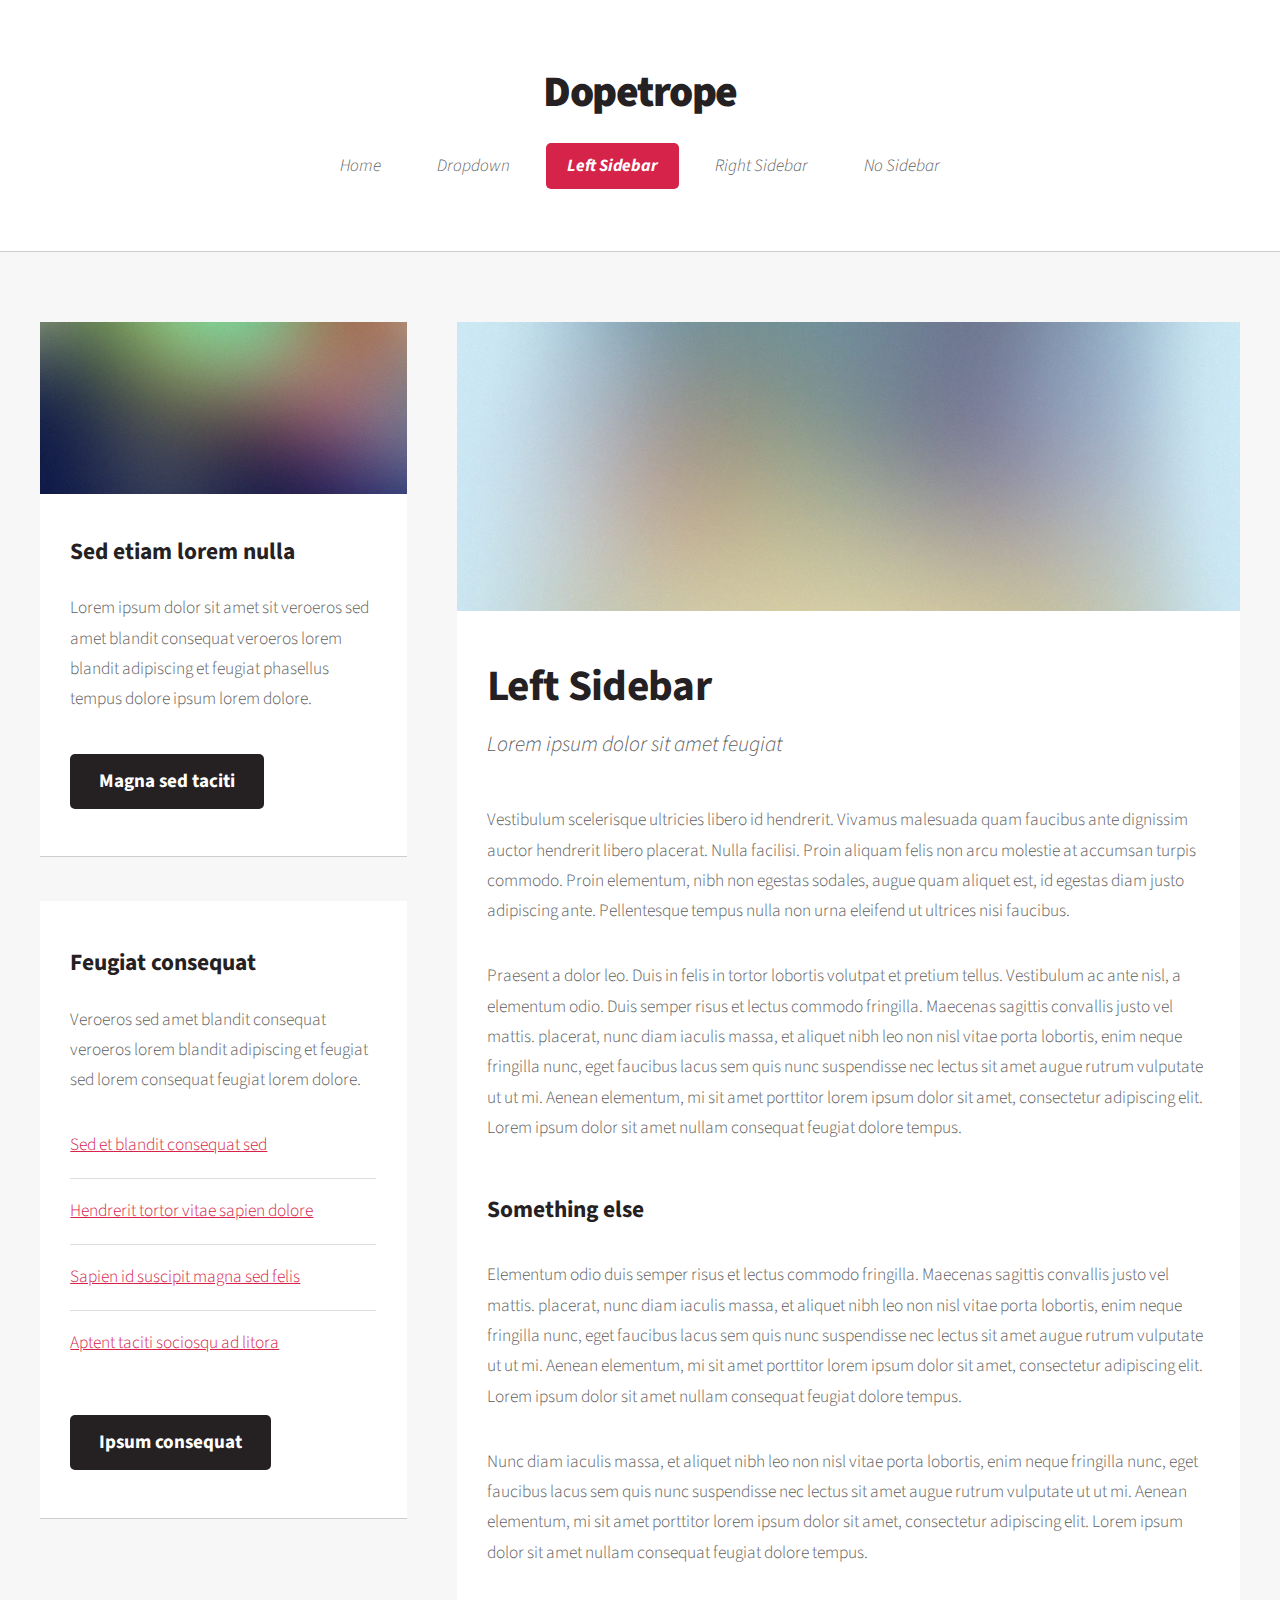
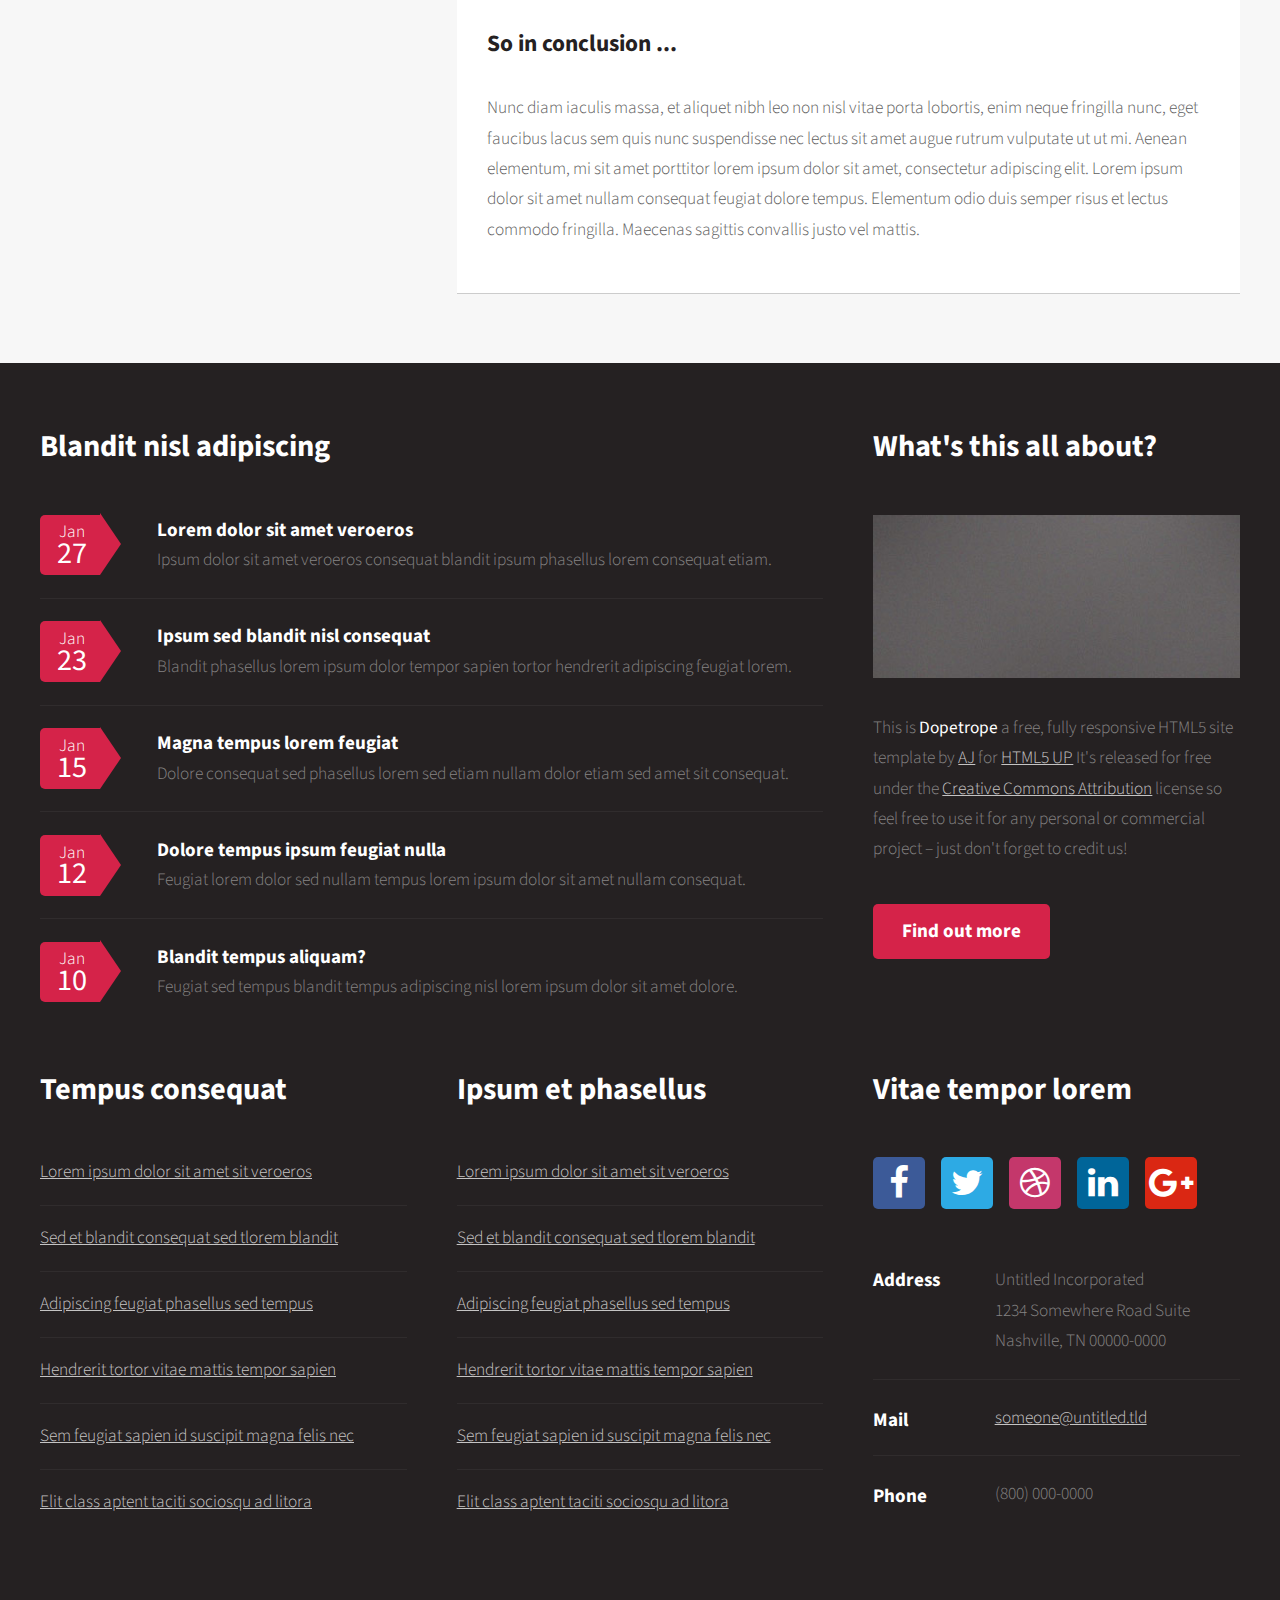
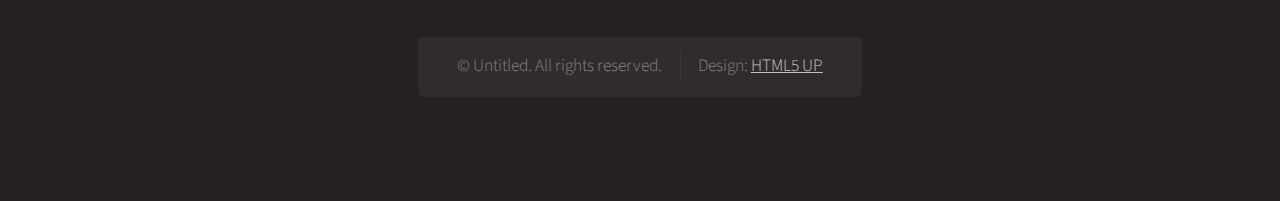
==== left-sidebar.html @ 91746265 "Template" ====
<!DOCTYPE HTML>
<!--
	Dopetrope by HTML5 UP
	html5up.net | @ajlkn
	Free for personal and commercial use under the CCA 3.0 license (html5up.net/license)
-->
<html>
	<head>
		<title>Dopetrope by HTML5 UP</title>
		<meta charset="utf-8" />
		<meta name="viewport" content="width=device-width, initial-scale=1" />
		<!--[if lte IE 8]><script src="assets/js/ie/html5shiv.js"></script><![endif]-->
		<link rel="stylesheet" href="assets/css/main.css" />
		<!--[if lte IE 8]><link rel="stylesheet" href="assets/css/ie8.css" /><![endif]-->
	</head>
	<body class="left-sidebar">
		<div id="page-wrapper">

			<!-- Header -->
				<div id="header-wrapper">
					<div id="header">

						<!-- Logo -->
							<h1><a href="index.html">Dopetrope</a></h1>

						<!-- Nav -->
							<nav id="nav">
								<ul>
									<li><a href="index.html">Home</a></li>
									<li>
										<a href="#">Dropdown</a>
										<ul>
											<li><a href="#">Lorem ipsum dolor</a></li>
											<li><a href="#">Magna phasellus</a></li>
											<li><a href="#">Etiam dolore nisl</a></li>
											<li>
												<a href="#">Phasellus consequat</a>
												<ul>
													<li><a href="#">Magna phasellus</a></li>
													<li><a href="#">Etiam dolore nisl</a></li>
													<li><a href="#">Veroeros feugiat</a></li>
													<li><a href="#">Nisl sed aliquam</a></li>
													<li><a href="#">Dolore adipiscing</a></li>
												</ul>
											</li>
											<li><a href="#">Veroeros feugiat</a></li>
										</ul>
									</li>
									<li class="current"><a href="left-sidebar.html">Left Sidebar</a></li>
									<li><a href="right-sidebar.html">Right Sidebar</a></li>
									<li><a href="no-sidebar.html">No Sidebar</a></li>
								</ul>
							</nav>

					</div>
				</div>

			<!-- Main -->
				<div id="main-wrapper">
					<div class="container">
						<div class="row">
							<div class="4u 12u(mobile)">

								<!-- Sidebar -->
									<section class="box">
										<a href="#" class="image featured"><img src="images/pic09.jpg" alt="" /></a>
										<header>
											<h3>Sed etiam lorem nulla</h3>
										</header>
										<p>Lorem ipsum dolor sit amet sit veroeros sed amet blandit consequat veroeros lorem blandit  adipiscing et feugiat phasellus tempus dolore ipsum lorem dolore.</p>
										<footer>
											<a href="#" class="button alt">Magna sed taciti</a>
										</footer>
									</section>
									<section class="box">
										<header>
											<h3>Feugiat consequat</h3>
										</header>
										<p>Veroeros sed amet blandit consequat veroeros lorem blandit adipiscing et feugiat sed lorem consequat feugiat lorem dolore.</p>
										<ul class="divided">
											<li><a href="#">Sed et blandit consequat sed</a></li>
											<li><a href="#">Hendrerit tortor vitae sapien dolore</a></li>
											<li><a href="#">Sapien id suscipit magna sed felis</a></li>
											<li><a href="#">Aptent taciti sociosqu ad litora</a></li>
										</ul>
										<footer>
											<a href="#" class="button alt">Ipsum consequat</a>
										</footer>
									</section>

							</div>
							<div class="8u 12u(mobile) important(mobile)">

								<!-- Content -->
									<article class="box post">
										<a href="#" class="image featured"><img src="images/pic01.jpg" alt="" /></a>
										<header>
											<h2>Left Sidebar</h2>
											<p>Lorem ipsum dolor sit amet feugiat</p>
										</header>
										<p>
											Vestibulum scelerisque ultricies libero id hendrerit. Vivamus malesuada quam faucibus ante dignissim auctor
											hendrerit libero placerat. Nulla facilisi. Proin aliquam felis non arcu molestie at accumsan turpis commodo.
											Proin elementum, nibh non egestas sodales, augue quam aliquet est, id egestas diam justo adipiscing ante.
											Pellentesque tempus nulla non urna eleifend ut ultrices nisi faucibus.
										</p>
										<p>
											Praesent a dolor leo. Duis in felis in tortor lobortis volutpat et pretium tellus. Vestibulum ac ante nisl,
											a elementum odio. Duis semper risus et lectus commodo fringilla. Maecenas sagittis convallis justo vel mattis.
											placerat, nunc diam iaculis massa, et aliquet nibh leo non nisl vitae porta lobortis, enim neque fringilla nunc,
											eget faucibus lacus sem quis nunc suspendisse nec lectus sit amet augue rutrum vulputate ut ut mi. Aenean
											elementum, mi sit amet porttitor lorem ipsum dolor sit amet, consectetur adipiscing elit. Lorem ipsum dolor
											sit amet nullam consequat feugiat dolore tempus.
										</p>
										<section>
											<header>
												<h3>Something else</h3>
											</header>
											<p>
												Elementum odio duis semper risus et lectus commodo fringilla. Maecenas sagittis convallis justo vel mattis.
												placerat, nunc diam iaculis massa, et aliquet nibh leo non nisl vitae porta lobortis, enim neque fringilla nunc,
												eget faucibus lacus sem quis nunc suspendisse nec lectus sit amet augue rutrum vulputate ut ut mi. Aenean
												elementum, mi sit amet porttitor lorem ipsum dolor sit amet, consectetur adipiscing elit. Lorem ipsum dolor
												sit amet nullam consequat feugiat dolore tempus.
											</p>
											<p>
												Nunc diam iaculis massa, et aliquet nibh leo non nisl vitae porta lobortis, enim neque fringilla nunc,
												eget faucibus lacus sem quis nunc suspendisse nec lectus sit amet augue rutrum vulputate ut ut mi. Aenean
												elementum, mi sit amet porttitor lorem ipsum dolor sit amet, consectetur adipiscing elit. Lorem ipsum dolor
												sit amet nullam consequat feugiat dolore tempus.
											</p>
										</section>
										<section>
											<header>
												<h3>So in conclusion ...</h3>
											</header>
											<p>
												Nunc diam iaculis massa, et aliquet nibh leo non nisl vitae porta lobortis, enim neque fringilla nunc,
												eget faucibus lacus sem quis nunc suspendisse nec lectus sit amet augue rutrum vulputate ut ut mi. Aenean
												elementum, mi sit amet porttitor lorem ipsum dolor sit amet, consectetur adipiscing elit. Lorem ipsum dolor
												sit amet nullam consequat feugiat dolore tempus. Elementum odio duis semper risus et lectus commodo fringilla.
												Maecenas sagittis convallis justo vel mattis.
											</p>
										</section>
									</article>

							</div>
						</div>
					</div>
				</div>

			<!-- Footer -->
				<div id="footer-wrapper">
					<section id="footer" class="container">
						<div class="row">
							<div class="8u 12u(mobile)">
								<section>
									<header>
										<h2>Blandit nisl adipiscing</h2>
									</header>
									<ul class="dates">
										<li>
											<span class="date">Jan <strong>27</strong></span>
											<h3><a href="#">Lorem dolor sit amet veroeros</a></h3>
											<p>Ipsum dolor sit amet veroeros consequat blandit ipsum phasellus lorem consequat etiam.</p>
										</li>
										<li>
											<span class="date">Jan <strong>23</strong></span>
											<h3><a href="#">Ipsum sed blandit nisl consequat</a></h3>
											<p>Blandit phasellus lorem ipsum dolor tempor sapien tortor hendrerit adipiscing feugiat lorem.</p>
										</li>
										<li>
											<span class="date">Jan <strong>15</strong></span>
											<h3><a href="#">Magna tempus lorem feugiat</a></h3>
											<p>Dolore consequat sed phasellus lorem sed etiam nullam dolor etiam sed amet sit consequat.</p>
										</li>
										<li>
											<span class="date">Jan <strong>12</strong></span>
											<h3><a href="#">Dolore tempus ipsum feugiat nulla</a></h3>
											<p>Feugiat lorem dolor sed nullam tempus lorem ipsum dolor sit amet nullam consequat.</p>
										</li>
										<li>
											<span class="date">Jan <strong>10</strong></span>
											<h3><a href="#">Blandit tempus aliquam?</a></h3>
											<p>Feugiat sed tempus blandit tempus adipiscing nisl lorem ipsum dolor sit amet dolore.</p>
										</li>
									</ul>
								</section>
							</div>
							<div class="4u 12u(mobile)">
								<section>
									<header>
										<h2>What's this all about?</h2>
									</header>
									<a href="#" class="image featured"><img src="images/pic10.jpg" alt="" /></a>
									<p>
										This is <strong>Dopetrope</strong> a free, fully responsive HTML5 site template by
										<a href="http://twitter.com/ajlkn">AJ</a> for <a href="http://html5up.net/">HTML5 UP</a> It's released for free under
										the <a href="http://html5up.net/license/">Creative Commons Attribution</a> license so feel free to use it for any personal or commercial project &ndash; just don't forget to credit us!
									</p>
									<footer>
										<a href="#" class="button">Find out more</a>
									</footer>
								</section>
							</div>
						</div>
						<div class="row">
							<div class="4u 12u(mobile)">
								<section>
									<header>
										<h2>Tempus consequat</h2>
									</header>
									<ul class="divided">
										<li><a href="#">Lorem ipsum dolor sit amet sit veroeros</a></li>
										<li><a href="#">Sed et blandit consequat sed tlorem blandit</a></li>
										<li><a href="#">Adipiscing feugiat phasellus sed tempus</a></li>
										<li><a href="#">Hendrerit tortor vitae mattis tempor sapien</a></li>
										<li><a href="#">Sem feugiat sapien id suscipit magna felis nec</a></li>
										<li><a href="#">Elit class aptent taciti sociosqu ad litora</a></li>
									</ul>
								</section>
							</div>
							<div class="4u 12u(mobile)">
								<section>
									<header>
										<h2>Ipsum et phasellus</h2>
									</header>
									<ul class="divided">
										<li><a href="#">Lorem ipsum dolor sit amet sit veroeros</a></li>
										<li><a href="#">Sed et blandit consequat sed tlorem blandit</a></li>
										<li><a href="#">Adipiscing feugiat phasellus sed tempus</a></li>
										<li><a href="#">Hendrerit tortor vitae mattis tempor sapien</a></li>
										<li><a href="#">Sem feugiat sapien id suscipit magna felis nec</a></li>
										<li><a href="#">Elit class aptent taciti sociosqu ad litora</a></li>
									</ul>
								</section>
							</div>
							<div class="4u 12u(mobile)">
								<section>
									<header>
										<h2>Vitae tempor lorem</h2>
									</header>
									<ul class="social">
										<li><a class="icon fa-facebook" href="#"><span class="label">Facebook</span></a></li>
										<li><a class="icon fa-twitter" href="#"><span class="label">Twitter</span></a></li>
										<li><a class="icon fa-dribbble" href="#"><span class="label">Dribbble</span></a></li>
										<li><a class="icon fa-linkedin" href="#"><span class="label">LinkedIn</span></a></li>
										<li><a class="icon fa-google-plus" href="#"><span class="label">Google+</span></a></li>
									</ul>
									<ul class="contact">
										<li>
											<h3>Address</h3>
											<p>
												Untitled Incorporated<br />
												1234 Somewhere Road Suite<br />
												Nashville, TN 00000-0000
											</p>
										</li>
										<li>
											<h3>Mail</h3>
											<p><a href="#">someone@untitled.tld</a></p>
										</li>
										<li>
											<h3>Phone</h3>
											<p>(800) 000-0000</p>
										</li>
									</ul>
								</section>
							</div>
						</div>
						<div class="row">
							<div class="12u">

								<!-- Copyright -->
									<div id="copyright">
										<ul class="links">
											<li>&copy; Untitled. All rights reserved.</li><li>Design: <a href="http://html5up.net">HTML5 UP</a></li>
										</ul>
									</div>

							</div>
						</div>
					</section>
				</div>

		</div>

		<!-- Scripts -->
			<script src="assets/js/jquery.min.js"></script>
			<script src="assets/js/jquery.dropotron.min.js"></script>
			<script src="assets/js/skel.min.js"></script>
			<script src="assets/js/skel-viewport.min.js"></script>
			<script src="assets/js/util.js"></script>
			<!--[if lte IE 8]><script src="assets/js/ie/respond.min.js"></script><![endif]-->
			<script src="assets/js/main.js"></script>

	</body>
</html>
---- assets/css/main.css ----
@import url("font-awesome.min.css");
@import url("https://fonts.googleapis.com/css?family=Source+Sans+Pro:300,400,700,900,300italic");

/*
	Dopetrope by HTML5 UP
	html5up.net | @ajlkn
	Free for personal and commercial use under the CCA 3.0 license (html5up.net/license)
*/

/* Reset */

	html, body, div, span, applet, object, iframe, h1, h2, h3, h4, h5, h6, p, blockquote, pre, a, abbr, acronym, address, big, cite, code, del, dfn, em, img, ins, kbd, q, s, samp, small, strike, strong, sub, sup, tt, var, b, u, i, center, dl, dt, dd, ol, ul, li, fieldset, form, label, legend, table, caption, tbody, tfoot, thead, tr, th, td, article, aside, canvas, details, embed, figure, figcaption, footer, header, hgroup, menu, nav, output, ruby, section, summary, time, mark, audio, video {
		margin: 0;
		padding: 0;
		border: 0;
		font-size: 100%;
		font: inherit;
		vertical-align: baseline;
	}

	article, aside, details, figcaption, figure, footer, header, hgroup, menu, nav, section {
		display: block;
	}

	body {
		line-height: 1;
	}

	ol, ul {
		list-style: none;
	}

	blockquote, q {
		quotes: none;
	}

	blockquote:before, blockquote:after, q:before, q:after {
		content: '';
		content: none;
	}

	table {
		border-collapse: collapse;
		border-spacing: 0;
	}

	body {
		-webkit-text-size-adjust: none;
	}

/* Box Model */

	*, *:before, *:after {
		-moz-box-sizing: border-box;
		-webkit-box-sizing: border-box;
		box-sizing: border-box;
	}

/* Containers */

	.container {
		margin-left: auto;
		margin-right: auto;
	}

	.container.\31 25\25 {
		width: 100%;
		max-width: 1200px;
		min-width: 960px;
	}

	.container.\37 5\25 {
		width: 720px;
	}

	.container.\35 0\25 {
		width: 480px;
	}

	.container.\32 5\25 {
		width: 240px;
	}

	.container {
		width: 960px;
	}

	@media screen and (min-width: 737px) {

		.container.\31 25\25 {
			width: 100%;
			max-width: 1500px;
			min-width: 1200px;
		}

		.container.\37 5\25 {
			width: 900px;
		}

		.container.\35 0\25 {
			width: 600px;
		}

		.container.\32 5\25 {
			width: 300px;
		}

		.container {
			width: 1200px;
		}

	}

	@media screen and (min-width: 737px) and (max-width: 1200px) {

		.container.\31 25\25 {
			width: 100%;
			max-width: 1200px;
			min-width: 960px;
		}

		.container.\37 5\25 {
			width: 720px;
		}

		.container.\35 0\25 {
			width: 480px;
		}

		.container.\32 5\25 {
			width: 240px;
		}

		.container {
			width: 960px;
		}

	}

	@media screen and (max-width: 736px) {

		.container.\31 25\25 {
			width: 100%;
			max-width: 125%;
			min-width: 100%;
		}

		.container.\37 5\25 {
			width: 75%;
		}

		.container.\35 0\25 {
			width: 50%;
		}

		.container.\32 5\25 {
			width: 25%;
		}

		.container {
			width: 100% !important;
		}

	}

/* Grid */

	.row {
		border-bottom: solid 1px transparent;
		-moz-box-sizing: border-box;
		-webkit-box-sizing: border-box;
		box-sizing: border-box;
	}

	.row > * {
		float: left;
		-moz-box-sizing: border-box;
		-webkit-box-sizing: border-box;
		box-sizing: border-box;
	}

	.row:after, .row:before {
		content: '';
		display: block;
		clear: both;
		height: 0;
	}

	.row.uniform > * > :first-child {
		margin-top: 0;
	}

	.row.uniform > * > :last-child {
		margin-bottom: 0;
	}

	.row.\30 \25 > * {
		padding: 0 0 0 0px;
	}

	.row.\30 \25 {
		margin: 0 0 -1px 0px;
	}

	.row.uniform.\30 \25 > * {
		padding: 0px 0 0 0px;
	}

	.row.uniform.\30 \25 {
		margin: 0px 0 -1px 0px;
	}

	.row > * {
		padding: 0 0 0 40px;
	}

	.row {
		margin: 0 0 -1px -40px;
	}

	.row.uniform > * {
		padding: 40px 0 0 40px;
	}

	.row.uniform {
		margin: -40px 0 -1px -40px;
	}

	.row.\32 00\25 > * {
		padding: 0 0 0 80px;
	}

	.row.\32 00\25 {
		margin: 0 0 -1px -80px;
	}

	.row.uniform.\32 00\25 > * {
		padding: 80px 0 0 80px;
	}

	.row.uniform.\32 00\25 {
		margin: -80px 0 -1px -80px;
	}

	.row.\31 50\25 > * {
		padding: 0 0 0 60px;
	}

	.row.\31 50\25 {
		margin: 0 0 -1px -60px;
	}

	.row.uniform.\31 50\25 > * {
		padding: 60px 0 0 60px;
	}

	.row.uniform.\31 50\25 {
		margin: -60px 0 -1px -60px;
	}

	.row.\35 0\25 > * {
		padding: 0 0 0 20px;
	}

	.row.\35 0\25 {
		margin: 0 0 -1px -20px;
	}

	.row.uniform.\35 0\25 > * {
		padding: 20px 0 0 20px;
	}

	.row.uniform.\35 0\25 {
		margin: -20px 0 -1px -20px;
	}

	.row.\32 5\25 > * {
		padding: 0 0 0 10px;
	}

	.row.\32 5\25 {
		margin: 0 0 -1px -10px;
	}

	.row.uniform.\32 5\25 > * {
		padding: 10px 0 0 10px;
	}

	.row.uniform.\32 5\25 {
		margin: -10px 0 -1px -10px;
	}

	.\31 2u, .\31 2u\24 {
		width: 100%;
		clear: none;
		margin-left: 0;
	}

	.\31 1u, .\31 1u\24 {
		width: 91.6666666667%;
		clear: none;
		margin-left: 0;
	}

	.\31 0u, .\31 0u\24 {
		width: 83.3333333333%;
		clear: none;
		margin-left: 0;
	}

	.\39 u, .\39 u\24 {
		width: 75%;
		clear: none;
		margin-left: 0;
	}

	.\38 u, .\38 u\24 {
		width: 66.6666666667%;
		clear: none;
		margin-left: 0;
	}

	.\37 u, .\37 u\24 {
		width: 58.3333333333%;
		clear: none;
		margin-left: 0;
	}

	.\36 u, .\36 u\24 {
		width: 50%;
		clear: none;
		margin-left: 0;
	}

	.\35 u, .\35 u\24 {
		width: 41.6666666667%;
		clear: none;
		margin-left: 0;
	}

	.\34 u, .\34 u\24 {
		width: 33.3333333333%;
		clear: none;
		margin-left: 0;
	}

	.\33 u, .\33 u\24 {
		width: 25%;
		clear: none;
		margin-left: 0;
	}

	.\32 u, .\32 u\24 {
		width: 16.6666666667%;
		clear: none;
		margin-left: 0;
	}

	.\31 u, .\31 u\24 {
		width: 8.3333333333%;
		clear: none;
		margin-left: 0;
	}

	.\31 2u\24 + *,
	.\31 1u\24 + *,
	.\31 0u\24 + *,
	.\39 u\24 + *,
	.\38 u\24 + *,
	.\37 u\24 + *,
	.\36 u\24 + *,
	.\35 u\24 + *,
	.\34 u\24 + *,
	.\33 u\24 + *,
	.\32 u\24 + *,
	.\31 u\24 + * {
		clear: left;
	}

	.\-11u {
		margin-left: 91.66667%;
	}

	.\-10u {
		margin-left: 83.33333%;
	}

	.\-9u {
		margin-left: 75%;
	}

	.\-8u {
		margin-left: 66.66667%;
	}

	.\-7u {
		margin-left: 58.33333%;
	}

	.\-6u {
		margin-left: 50%;
	}

	.\-5u {
		margin-left: 41.66667%;
	}

	.\-4u {
		margin-left: 33.33333%;
	}

	.\-3u {
		margin-left: 25%;
	}

	.\-2u {
		margin-left: 16.66667%;
	}

	.\-1u {
		margin-left: 8.33333%;
	}

	@media screen and (min-width: 737px) {

		.row > * {
			padding: 50px 0 0 50px;
		}

		.row {
			margin: -50px 0 -1px -50px;
		}

		.row.uniform > * {
			padding: 50px 0 0 50px;
		}

		.row.uniform {
			margin: -50px 0 -1px -50px;
		}

		.row.\32 00\25 > * {
			padding: 100px 0 0 100px;
		}

		.row.\32 00\25 {
			margin: -100px 0 -1px -100px;
		}

		.row.uniform.\32 00\25 > * {
			padding: 100px 0 0 100px;
		}

		.row.uniform.\32 00\25 {
			margin: -100px 0 -1px -100px;
		}

		.row.\31 50\25 > * {
			padding: 75px 0 0 75px;
		}

		.row.\31 50\25 {
			margin: -75px 0 -1px -75px;
		}

		.row.uniform.\31 50\25 > * {
			padding: 75px 0 0 75px;
		}

		.row.uniform.\31 50\25 {
			margin: -75px 0 -1px -75px;
		}

		.row.\35 0\25 > * {
			padding: 25px 0 0 25px;
		}

		.row.\35 0\25 {
			margin: -25px 0 -1px -25px;
		}

		.row.uniform.\35 0\25 > * {
			padding: 25px 0 0 25px;
		}

		.row.uniform.\35 0\25 {
			margin: -25px 0 -1px -25px;
		}

		.row.\32 5\25 > * {
			padding: 12.5px 0 0 12.5px;
		}

		.row.\32 5\25 {
			margin: -12.5px 0 -1px -12.5px;
		}

		.row.uniform.\32 5\25 > * {
			padding: 12.5px 0 0 12.5px;
		}

		.row.uniform.\32 5\25 {
			margin: -12.5px 0 -1px -12.5px;
		}

		.\31 2u\28desktop\29, .\31 2u\24\28desktop\29 {
			width: 100%;
			clear: none;
			margin-left: 0;
		}

		.\31 1u\28desktop\29, .\31 1u\24\28desktop\29 {
			width: 91.6666666667%;
			clear: none;
			margin-left: 0;
		}

		.\31 0u\28desktop\29, .\31 0u\24\28desktop\29 {
			width: 83.3333333333%;
			clear: none;
			margin-left: 0;
		}

		.\39 u\28desktop\29, .\39 u\24\28desktop\29 {
			width: 75%;
			clear: none;
			margin-left: 0;
		}

		.\38 u\28desktop\29, .\38 u\24\28desktop\29 {
			width: 66.6666666667%;
			clear: none;
			margin-left: 0;
		}

		.\37 u\28desktop\29, .\37 u\24\28desktop\29 {
			width: 58.3333333333%;
			clear: none;
			margin-left: 0;
		}

		.\36 u\28desktop\29, .\36 u\24\28desktop\29 {
			width: 50%;
			clear: none;
			margin-left: 0;
		}

		.\35 u\28desktop\29, .\35 u\24\28desktop\29 {
			width: 41.6666666667%;
			clear: none;
			margin-left: 0;
		}

		.\34 u\28desktop\29, .\34 u\24\28desktop\29 {
			width: 33.3333333333%;
			clear: none;
			margin-left: 0;
		}

		.\33 u\28desktop\29, .\33 u\24\28desktop\29 {
			width: 25%;
			clear: none;
			margin-left: 0;
		}

		.\32 u\28desktop\29, .\32 u\24\28desktop\29 {
			width: 16.6666666667%;
			clear: none;
			margin-left: 0;
		}

		.\31 u\28desktop\29, .\31 u\24\28desktop\29 {
			width: 8.3333333333%;
			clear: none;
			margin-left: 0;
		}

		.\31 2u\24\28desktop\29 + *,
		.\31 1u\24\28desktop\29 + *,
		.\31 0u\24\28desktop\29 + *,
		.\39 u\24\28desktop\29 + *,
		.\38 u\24\28desktop\29 + *,
		.\37 u\24\28desktop\29 + *,
		.\36 u\24\28desktop\29 + *,
		.\35 u\24\28desktop\29 + *,
		.\34 u\24\28desktop\29 + *,
		.\33 u\24\28desktop\29 + *,
		.\32 u\24\28desktop\29 + *,
		.\31 u\24\28desktop\29 + * {
			clear: left;
		}

		.\-11u\28desktop\29 {
			margin-left: 91.66667%;
		}

		.\-10u\28desktop\29 {
			margin-left: 83.33333%;
		}

		.\-9u\28desktop\29 {
			margin-left: 75%;
		}

		.\-8u\28desktop\29 {
			margin-left: 66.66667%;
		}

		.\-7u\28desktop\29 {
			margin-left: 58.33333%;
		}

		.\-6u\28desktop\29 {
			margin-left: 50%;
		}

		.\-5u\28desktop\29 {
			margin-left: 41.66667%;
		}

		.\-4u\28desktop\29 {
			margin-left: 33.33333%;
		}

		.\-3u\28desktop\29 {
			margin-left: 25%;
		}

		.\-2u\28desktop\29 {
			margin-left: 16.66667%;
		}

		.\-1u\28desktop\29 {
			margin-left: 8.33333%;
		}

	}

	@media screen and (min-width: 737px) and (max-width: 1200px) {

		.row > * {
			padding: 25px 0 0 25px;
		}

		.row {
			margin: -25px 0 -1px -25px;
		}

		.row.uniform > * {
			padding: 25px 0 0 25px;
		}

		.row.uniform {
			margin: -25px 0 -1px -25px;
		}

		.row.\32 00\25 > * {
			padding: 50px 0 0 50px;
		}

		.row.\32 00\25 {
			margin: -50px 0 -1px -50px;
		}

		.row.uniform.\32 00\25 > * {
			padding: 50px 0 0 50px;
		}

		.row.uniform.\32 00\25 {
			margin: -50px 0 -1px -50px;
		}

		.row.\31 50\25 > * {
			padding: 37.5px 0 0 37.5px;
		}

		.row.\31 50\25 {
			margin: -37.5px 0 -1px -37.5px;
		}

		.row.uniform.\31 50\25 > * {
			padding: 37.5px 0 0 37.5px;
		}

		.row.uniform.\31 50\25 {
			margin: -37.5px 0 -1px -37.5px;
		}

		.row.\35 0\25 > * {
			padding: 12.5px 0 0 12.5px;
		}

		.row.\35 0\25 {
			margin: -12.5px 0 -1px -12.5px;
		}

		.row.uniform.\35 0\25 > * {
			padding: 12.5px 0 0 12.5px;
		}

		.row.uniform.\35 0\25 {
			margin: -12.5px 0 -1px -12.5px;
		}

		.row.\32 5\25 > * {
			padding: 6.25px 0 0 6.25px;
		}

		.row.\32 5\25 {
			margin: -6.25px 0 -1px -6.25px;
		}

		.row.uniform.\32 5\25 > * {
			padding: 6.25px 0 0 6.25px;
		}

		.row.uniform.\32 5\25 {
			margin: -6.25px 0 -1px -6.25px;
		}

		.\31 2u\28tablet\29, .\31 2u\24\28tablet\29 {
			width: 100%;
			clear: none;
			margin-left: 0;
		}

		.\31 1u\28tablet\29, .\31 1u\24\28tablet\29 {
			width: 91.6666666667%;
			clear: none;
			margin-left: 0;
		}

		.\31 0u\28tablet\29, .\31 0u\24\28tablet\29 {
			width: 83.3333333333%;
			clear: none;
			margin-left: 0;
		}

		.\39 u\28tablet\29, .\39 u\24\28tablet\29 {
			width: 75%;
			clear: none;
			margin-left: 0;
		}

		.\38 u\28tablet\29, .\38 u\24\28tablet\29 {
			width: 66.6666666667%;
			clear: none;
			margin-left: 0;
		}

		.\37 u\28tablet\29, .\37 u\24\28tablet\29 {
			width: 58.3333333333%;
			clear: none;
			margin-left: 0;
		}

		.\36 u\28tablet\29, .\36 u\24\28tablet\29 {
			width: 50%;
			clear: none;
			margin-left: 0;
		}

		.\35 u\28tablet\29, .\35 u\24\28tablet\29 {
			width: 41.6666666667%;
			clear: none;
			margin-left: 0;
		}

		.\34 u\28tablet\29, .\34 u\24\28tablet\29 {
			width: 33.3333333333%;
			clear: none;
			margin-left: 0;
		}

		.\33 u\28tablet\29, .\33 u\24\28tablet\29 {
			width: 25%;
			clear: none;
			margin-left: 0;
		}

		.\32 u\28tablet\29, .\32 u\24\28tablet\29 {
			width: 16.6666666667%;
			clear: none;
			margin-left: 0;
		}

		.\31 u\28tablet\29, .\31 u\24\28tablet\29 {
			width: 8.3333333333%;
			clear: none;
			margin-left: 0;
		}

		.\31 2u\24\28tablet\29 + *,
		.\31 1u\24\28tablet\29 + *,
		.\31 0u\24\28tablet\29 + *,
		.\39 u\24\28tablet\29 + *,
		.\38 u\24\28tablet\29 + *,
		.\37 u\24\28tablet\29 + *,
		.\36 u\24\28tablet\29 + *,
		.\35 u\24\28tablet\29 + *,
		.\34 u\24\28tablet\29 + *,
		.\33 u\24\28tablet\29 + *,
		.\32 u\24\28tablet\29 + *,
		.\31 u\24\28tablet\29 + * {
			clear: left;
		}

		.\-11u\28tablet\29 {
			margin-left: 91.66667%;
		}

		.\-10u\28tablet\29 {
			margin-left: 83.33333%;
		}

		.\-9u\28tablet\29 {
			margin-left: 75%;
		}

		.\-8u\28tablet\29 {
			margin-left: 66.66667%;
		}

		.\-7u\28tablet\29 {
			margin-left: 58.33333%;
		}

		.\-6u\28tablet\29 {
			margin-left: 50%;
		}

		.\-5u\28tablet\29 {
			margin-left: 41.66667%;
		}

		.\-4u\28tablet\29 {
			margin-left: 33.33333%;
		}

		.\-3u\28tablet\29 {
			margin-left: 25%;
		}

		.\-2u\28tablet\29 {
			margin-left: 16.66667%;
		}

		.\-1u\28tablet\29 {
			margin-left: 8.33333%;
		}

	}

	@media screen and (max-width: 736px) {

		.row > * {
			padding: 20px 0 0 20px;
		}

		.row {
			margin: -20px 0 -1px -20px;
		}

		.row.uniform > * {
			padding: 20px 0 0 20px;
		}

		.row.uniform {
			margin: -20px 0 -1px -20px;
		}

		.row.\32 00\25 > * {
			padding: 40px 0 0 40px;
		}

		.row.\32 00\25 {
			margin: -40px 0 -1px -40px;
		}

		.row.uniform.\32 00\25 > * {
			padding: 40px 0 0 40px;
		}

		.row.uniform.\32 00\25 {
			margin: -40px 0 -1px -40px;
		}

		.row.\31 50\25 > * {
			padding: 30px 0 0 30px;
		}

		.row.\31 50\25 {
			margin: -30px 0 -1px -30px;
		}

		.row.uniform.\31 50\25 > * {
			padding: 30px 0 0 30px;
		}

		.row.uniform.\31 50\25 {
			margin: -30px 0 -1px -30px;
		}

		.row.\35 0\25 > * {
			padding: 10px 0 0 10px;
		}

		.row.\35 0\25 {
			margin: -10px 0 -1px -10px;
		}

		.row.uniform.\35 0\25 > * {
			padding: 10px 0 0 10px;
		}

		.row.uniform.\35 0\25 {
			margin: -10px 0 -1px -10px;
		}

		.row.\32 5\25 > * {
			padding: 5px 0 0 5px;
		}

		.row.\32 5\25 {
			margin: -5px 0 -1px -5px;
		}

		.row.uniform.\32 5\25 > * {
			padding: 5px 0 0 5px;
		}

		.row.uniform.\32 5\25 {
			margin: -5px 0 -1px -5px;
		}

		.\31 2u\28mobile\29, .\31 2u\24\28mobile\29 {
			width: 100%;
			clear: none;
			margin-left: 0;
		}

		.\31 1u\28mobile\29, .\31 1u\24\28mobile\29 {
			width: 91.6666666667%;
			clear: none;
			margin-left: 0;
		}

		.\31 0u\28mobile\29, .\31 0u\24\28mobile\29 {
			width: 83.3333333333%;
			clear: none;
			margin-left: 0;
		}

		.\39 u\28mobile\29, .\39 u\24\28mobile\29 {
			width: 75%;
			clear: none;
			margin-left: 0;
		}

		.\38 u\28mobile\29, .\38 u\24\28mobile\29 {
			width: 66.6666666667%;
			clear: none;
			margin-left: 0;
		}

		.\37 u\28mobile\29, .\37 u\24\28mobile\29 {
			width: 58.3333333333%;
			clear: none;
			margin-left: 0;
		}

		.\36 u\28mobile\29, .\36 u\24\28mobile\29 {
			width: 50%;
			clear: none;
			margin-left: 0;
		}

		.\35 u\28mobile\29, .\35 u\24\28mobile\29 {
			width: 41.6666666667%;
			clear: none;
			margin-left: 0;
		}

		.\34 u\28mobile\29, .\34 u\24\28mobile\29 {
			width: 33.3333333333%;
			clear: none;
			margin-left: 0;
		}

		.\33 u\28mobile\29, .\33 u\24\28mobile\29 {
			width: 25%;
			clear: none;
			margin-left: 0;
		}

		.\32 u\28mobile\29, .\32 u\24\28mobile\29 {
			width: 16.6666666667%;
			clear: none;
			margin-left: 0;
		}

		.\31 u\28mobile\29, .\31 u\24\28mobile\29 {
			width: 8.3333333333%;
			clear: none;
			margin-left: 0;
		}

		.\31 2u\24\28mobile\29 + *,
		.\31 1u\24\28mobile\29 + *,
		.\31 0u\24\28mobile\29 + *,
		.\39 u\24\28mobile\29 + *,
		.\38 u\24\28mobile\29 + *,
		.\37 u\24\28mobile\29 + *,
		.\36 u\24\28mobile\29 + *,
		.\35 u\24\28mobile\29 + *,
		.\34 u\24\28mobile\29 + *,
		.\33 u\24\28mobile\29 + *,
		.\32 u\24\28mobile\29 + *,
		.\31 u\24\28mobile\29 + * {
			clear: left;
		}

		.\-11u\28mobile\29 {
			margin-left: 91.66667%;
		}

		.\-10u\28mobile\29 {
			margin-left: 83.33333%;
		}

		.\-9u\28mobile\29 {
			margin-left: 75%;
		}

		.\-8u\28mobile\29 {
			margin-left: 66.66667%;
		}

		.\-7u\28mobile\29 {
			margin-left: 58.33333%;
		}

		.\-6u\28mobile\29 {
			margin-left: 50%;
		}

		.\-5u\28mobile\29 {
			margin-left: 41.66667%;
		}

		.\-4u\28mobile\29 {
			margin-left: 33.33333%;
		}

		.\-3u\28mobile\29 {
			margin-left: 25%;
		}

		.\-2u\28mobile\29 {
			margin-left: 16.66667%;
		}

		.\-1u\28mobile\29 {
			margin-left: 8.33333%;
		}

	}

/* Basic */

	body {
		background: #252122;
		background-image: url("images/bg02.png");
		font-family: 'Source Sans Pro';
		font-weight: 300;
		color: #5d5d5d;
	}

		body.is-loading * {
			-moz-transition: none !important;
			-webkit-transition: none !important;
			-ms-transition: none !important;
			transition: none !important;
			-moz-animation: none !important;
			-webkit-animation: none !important;
			-ms-animation: none !important;
			animation: none !important;
		}

	input, textarea, select {
		font-family: 'Source Sans Pro';
		font-weight: 300;
		color: #5d5d5d;
	}

	strong, b {
		color: #252122;
		font-weight: 400;
	}

	i, em {
		font-style: italic;
	}

	sub {
		position: relative;
		top: 0.5em;
		font-size: 0.8em;
	}

	sup {
		position: relative;
		top: -0.5em;
		font-size: 0.8em;
	}

	blockquote {
		border-left: solid 0.75em #dddddd;
		padding: 1em 0 1em 1.5em;
		font-style: italic;
	}

	h1, h2, h3, h4, h5, h6 {
		color: #252122;
		font-weight: 700;
	}

	h1 a, h2 a, h3 a, h4 a, h5 a, h6 a {
		color: inherit;
		text-decoration: none;
	}

	a {
		color: #d52349;
		text-decoration: underline;
	}

		a:hover {
			text-decoration: none;
		}

	br.clear {
		clear: both;
	}

	hr {
		border: 0;
		border-top: solid 1px #dddddd;
		height: 1px;
		margin: 2em 0 2em 0;
	}

	p, ul, ol, dl, table {
		margin-bottom: 2em;
	}

/* Form */

	form label {
		display: block;
		color: #252122;
		font-weight: 400;
		margin: 0 0 0.5em 0;
	}

	form input[type=text],
	form input[type=email],
	form input[type=password],
	form select,
	form textarea {
		-webkit-appearance: none;
		display: block;
		border: 0;
		padding: 0.75em 1em;
		font-size: 1em;
		border-radius: 5px;
		border: solid 1px #dddddd;
		background: #fff;
		width: 100%;
	}

		form input[type=text]:focus,
		form input[type=email]:focus,
		form input[type=password]:focus,
		form select:focus,
		form textarea:focus {
			box-shadow: inset 0px 0px 1px 1px #43bff0;
		}

	form textarea {
		height: 15em;
	}

	form .formerize-placeholder {
		color: #555 !important;
	}

	form ::-webkit-input-placeholder {
		color: #555 !important;
	}

	form :-moz-placeholder {
		color: #555 !important;
	}

	form ::-moz-placeholder {
		color: #555 !important;
	}

	form :-ms-input-placeholder {
		color: #555 !important;
	}

	form ::-moz-focus-inner {
		border: 0;
	}

/* Tables */

	table {
		width: 100%;
	}

		table.default {
			width: 100%;
		}

			table.default tr {
				border-top: solid 1px #dddddd;
			}

				table.default tr:first-child {
					border-top: 0;
				}

			table.default td {
				padding: 0.5em 1em 0.5em 1em;
			}

			table.default th {
				text-align: left;
				padding: 0.5em 1em 0.5em 1em;
				font-weight: 700;
				margin: 0 0 1em 0;
			}

			table.default thead {
				border-bottom: solid 2px #dddddd;
			}

/* Section/Article */

	section, article {
		margin-bottom: 2.5em;
	}

		section > :last-child, section:last-child, article > :last-child, article:last-child {
			margin-bottom: 0;
		}

	header > p {
		display: block;
		font-style: italic;
	}

	header.major {
		position: relative;
		text-align: center;
		border-top: solid 1px #ccc;
		top: 1em;
	}

		header.major h2 {
			background: #fff;
			position: relative;
			top: -0.65em;
			display: inline;
			margin: 0;
			padding: 0 1em 0 1em;
		}

/* Box */

	.box {
		background: #ffffff;
		border-bottom: solid 1px #ccc;
	}

		.box .image.featured {
			position: relative;
			width: auto;
		}

/* Button */

	input[type="button"],
	input[type="submit"],
	input[type="reset"],
	button,
	.button {
		-webkit-appearance: none;
		display: inline-block;
		text-decoration: none;
		cursor: pointer;
		border: 0;
		border-radius: 5px;
		background: #d52349;
		color: #fff !important;
		font-weight: 700;
		outline: 0;
		-moz-transition: background-color .25s ease-in-out;
		-webkit-transition: background-color .25s ease-in-out;
		-ms-transition: background-color .25s ease-in-out;
		transition: background-color .25s ease-in-out;
	}

		input[type="button"]:hover,
		input[type="submit"]:hover,
		input[type="reset"]:hover,
		button:hover,
		.button:hover {
			background: #e53359;
		}

		input[type="button"]:active,
		input[type="submit"]:active,
		input[type="reset"]:active,
		button:active,
		.button:active {
			background: #c51349;
		}

		input[type="button"].alt,
		input[type="submit"].alt,
		input[type="reset"].alt,
		button.alt,
		.button.alt {
			background: #252122;
		}

			input[type="button"].alt:hover,
			input[type="submit"].alt:hover,
			input[type="reset"].alt:hover,
			button.alt:hover,
			.button.alt:hover {
				background: #353132;
			}

			input[type="button"].alt:active,
			input[type="submit"].alt:active,
			input[type="reset"].alt:active,
			button.alt:active,
			.button.alt:active {
				background: #151112;
			}

		input[type="button"].icon:before,
		input[type="submit"].icon:before,
		input[type="reset"].icon:before,
		button.icon:before,
		.button.icon:before {
			opacity: 0.35;
			position: relative;
			top: 0.05em;
			margin-right: 0.75em;
		}

/* Image */

	.image {
		display: inline-block;
		outline: 0;
	}

		.image img {
			display: block;
			width: 100%;
		}

		.image.centered {
			display: block;
			margin: 0 0 2em 0;
		}

			.image.centered img {
				margin: 0 auto;
				width: auto;
			}

		.image.featured {
			display: block;
			width: 100%;
			margin: 0 0 2em 0;
		}

		.image.left {
			float: left;
			margin: 0 2em 2em 0;
		}

/* List */

	ul.default {
		list-style: disc;
		padding-left: 1em;
	}

		ul.default li {
			padding-left: 0.5em;
		}

	ul.contact li {
		position: relative;
		border-top: solid 1px #ddd;
		padding: 1.3em 0 1.3em 7em;
	}

		ul.contact li h3 {
			position: absolute;
			left: 0;
			top: 1.3em;
			font-size: 1.1em;
		}

		ul.contact li p {
			margin: 0;
		}

		ul.contact li:first-child {
			padding-top: 0;
			border-top: 0;
		}

			ul.contact li:first-child h3 {
				top: 0;
			}

	ul.dates li {
		position: relative;
		border-top: solid 1px #ddd;
		padding: 1.3em 0 1.3em 6.75em;
	}

	ul.dates .date {
		display: block;
		position: absolute;
		left: 0;
		top: 1.3em;
		background-color: #d52349;
		height: 3.5em;
		text-align: center;
		color: #fff;
		line-height: 1em;
		border-top-left-radius: 5px;
		border-bottom-left-radius: 5px;
		padding: 0.5em 0.75em 0 1em;
	}

		ul.dates .date:after {
			content: '';
			position: absolute;
			bottom: 0;
			right: -1.2em;
			border-left: solid 1.25em #d52349;
			border-top: solid 1.8em transparent;
			border-bottom: solid 1.8em transparent;
		}

		ul.dates .date strong {
			display: block;
			font-size: 1.75em;
			padding-top: 0.15em;
		}

	ul.dates h3 {
		font-size: 1.1em;
	}

	ul.dates p {
		margin: 0;
	}

	ul.dates li:first-child {
		border-top: 0;
		padding-top: 0;
	}

		ul.dates li:first-child .date {
			top: 0;
		}

	ul.divided li {
		border-top: solid 1px #ddd;
		padding: 1em 0 1em 0;
	}

		ul.divided li:first-child {
			border-top: 0;
			padding-top: 0;
		}

	ul.social {
		overflow: hidden;
		cursor: default;
	}

		ul.social li {
			display: inline-block;
		}

			ul.social li:first-child {
				margin-left: 0;
			}

			ul.social li a {
				display: inline-block;
				width: 3em;
				height: 3em;
				text-align: center;
				border-radius: 5px;
				background: #888;
				-moz-transition: background-color .25s ease-in-out;
				-webkit-transition: background-color .25s ease-in-out;
				-ms-transition: background-color .25s ease-in-out;
				transition: background-color .25s ease-in-out;
			}

				ul.social li a:before {
					color: #fff;
					font-size: 2em;
					line-height: 1.5em;
				}

				ul.social li a.fa-facebook {
					background: #3c5a98;
				}

					ul.social li a.fa-facebook:hover {
						background: #4c6aa8;
					}

				ul.social li a.fa-twitter {
					background: #2daae4;
				}

					ul.social li a.fa-twitter:hover {
						background: #3dbaf4;
					}

				ul.social li a.fa-dribbble {
					background: #c4376b;
				}

					ul.social li a.fa-dribbble:hover {
						background: #d4477b;
					}

				ul.social li a.fa-linkedin {
					background: #006599;
				}

					ul.social li a.fa-linkedin:hover {
						background: #1075a9;
					}

				ul.social li a.fa-tumblr {
					background: #2b4661;
				}

					ul.social li a.fa-tumblr:hover {
						background: #3b5671;
					}

				ul.social li a.fa-google-plus {
					background: #da2713;
				}

					ul.social li a.fa-google-plus:hover {
						background: #ea3723;
					}

	ol.default {
		list-style: decimal;
		padding-left: 1.25em;
	}

		ol.default li {
			padding-left: 0.25em;
		}

/* Icons */

	.icon {
		position: relative;
		text-decoration: none;
	}

		.icon:before {
			-moz-osx-font-smoothing: grayscale;
			-webkit-font-smoothing: antialiased;
			font-family: FontAwesome;
			font-style: normal;
			font-weight: normal;
			text-transform: none !important;
		}

		.icon > .label {
			display: none;
		}

		.icon.featured {
			position: relative;
			display: inline-block;
			background-color: #d52349;
			width: 9em;
			padding: 1.75em 0 0.75em 0;
			border-top-left-radius: 5px;
			border-top-right-radius: 5px;
			margin: 0 0 4.5em 0;
			cursor: default;
		}

			.icon.featured:before {
				font-size: 4.5em;
				line-height: 1em;
				color: #fff;
			}

			.icon.featured:after {
				content: '';
				position: absolute;
				bottom: -1.95em;
				left: 0;
				border-top: solid 2em #d52349;
				border-left: solid 4.5em transparent;
				border-right: solid 4.5em transparent;
			}

			.icon.featured.alt {
				background-color: #252122;
			}

				.icon.featured.alt:after {
					border-top-color: #252122;
				}

			.icon.featured.alt2 {
				background-color: #827a7c;
			}

				.icon.featured.alt2:after {
					border-top-color: #827a7c;
				}

/* Banner */

	#banner {
		background: #CCE8F4 url("../../images/pic01.jpg");
		background-position: center center;
		background-size: auto 100%;
		background-repeat: no-repeat;
		text-align: center;
	}

		#banner header {
			background-color: #252122;
			background-color: rgba(34, 30, 31, 0.98);
		}

			#banner header h2 {
				color: #fff;
				font-weight: 700;
			}

			#banner header p {
				color: #d52349;
				padding: 0;
				font-style: normal;
				margin: 0;
			}

/* Wrappers */

	#header-wrapper {
		position: relative;
		background: #ffffff;
		border-bottom: solid 1px #ccc;
	}

	#main-wrapper {
		position: relative;
		background: #f7f7f7 url("images/bg02.png");
	}

		#main-wrapper:before {
			content: '';
			position: absolute;
			top: 0;
			left: 0;
			width: 100%;
			background: url("images/bg01.png");
			background-size: 100% 100%;
			z-index: 0;
			opacity: 0.1;
		}

		#main-wrapper .major h2 {
			background: #f7f7f7 url("images/bg02.png");
		}

	#footer-wrapper {
		position: relative;
		color: #858484;
	}

		#footer-wrapper:before {
			content: '';
			position: absolute;
			top: 0;
			left: 0;
			width: 100%;
			background: url("images/bg01.png");
			background-size: 100% 100%;
			z-index: 0;
			opacity: 0.5;
		}

		#footer-wrapper a {
			color: #c5c4c4;
		}

		#footer-wrapper h2, #footer-wrapper h3, #footer-wrapper h4, #footer-wrapper h5, #footer-wrapper h6, #footer-wrapper strong, #footer-wrapper b {
			color: #fff;
		}

			#footer-wrapper h2 a, #footer-wrapper h3 a, #footer-wrapper h4 a, #footer-wrapper h5 a, #footer-wrapper h6 a, #footer-wrapper strong a, #footer-wrapper b a {
				color: inherit;
			}

		#footer-wrapper ul.contact li, #footer-wrapper ul.dates li, #footer-wrapper ul.divided li {
			border-top-color: #353434;
			border-top-color: rgba(255, 255, 255, 0.05);
		}

/* Intro */

	#intro {
		text-align: center;
	}

/* Copyright */

	#copyright {
		text-align: center;
	}

		#copyright .links {
			display: inline-block;
			background: #2C2929;
			background: rgba(255, 255, 255, 0.05);
			border-radius: 5px;
			margin: 0;
		}

/* Desktop */

	@media screen and (min-width: 737px) {

		/* Basic */

			body, input, textarea, select {
				font-size: 13pt;
				line-height: 1.75em;
			}

			h2 {
				font-size: 1.5em;
			}

			h3 {
				font-size: 1.35em;
			}

		/* Section/Article */

			header {
				margin: 0 0 1.5em 0;
			}

				header > p {
					margin: 0.5em 0 0 0;
					padding-bottom: 0.5em;
				}

				header.major {
					margin: 0 0 3em 0;
				}

			footer {
				margin: 2.25em 0 0 0;
			}

		/* Box */

			.box {
				padding: 2.75em 1.75em 2.75em 1.75em;
			}

				.box .image.featured {
					left: 1.75em;
					top: 1.75em;
					margin: -4.5em 0 4.25em -3.5em;
				}

				.box.post header {
					padding-top: 1em;
					margin: 0 0 2em 0;
				}

				.box.post h2 {
					font-size: 2.5em;
					letter-spacing: -0.015em;
				}

				.box.post header > p {
					margin-top: 1.25em;
					font-size: 1.25em;
				}

		/* Button */

			input[type="button"],
			input[type="submit"],
			input[type="reset"],
			button,
			.button {
				font-size: 1.1em;
				padding: 0.65em 1.5em 0.65em 1.5em;
			}

				input[type="button"].big,
				input[type="submit"].big,
				input[type="reset"].big,
				button.big,
				.button.big {
					font-size: 1.5em;
					padding: 0.75em 1.5em 0.75em 1.5em;
				}

		/* List */

			ul.actions li {
				display: inline-block;
				margin-left: 1em;
			}

				ul.actions li:first-child {
					margin-left: 0;
				}

			ul.links li {
				display: inline-block;
				border-left: solid 1px rgba(255, 255, 255, 0.05);
				padding: 0 0 0 1em;
				margin: 0 0 0 1em;
			}

				ul.links li:first-child {
					border-left: 0;
					padding-left: 0;
					margin-left: 0;
				}

			ul.social {
				margin: 0 0 3.25em 0;
			}

				ul.social li {
					margin-left: 0.75em;
				}

		/* Wrappers */

			#header-wrapper {
				padding: 4.5em 0 4em 0;
			}

			#main-wrapper {
				padding: 4em 0 4em 0;
			}

			#footer-wrapper {
				padding: 4em 0 4em 0;
			}

				#footer-wrapper header {
					margin: 0 0 3em 0;
				}

					#footer-wrapper header h2 {
						font-size: 1.75em;
					}

		/* Header */

			#header {
				text-align: center;
			}

				#header h1 {
					color: #252122;
					font-weight: 900;
					font-size: 2.5em;
					letter-spacing: -0.035em;
					margin: 0 0 1em 0;
				}

		/* Nav */

			#nav > ul {
				margin: 0;
			}

				#nav > ul > li {
					display: inline-block;
					font-style: italic;
					margin: 0 0.35em 0 0.35em;
				}

					#nav > ul > li > ul {
						display: none;
					}

					#nav > ul > li > a {
						border-radius: 5px;
						color: #5d5d5d;
						text-decoration: none;
						padding: 0.6em 1.2em 0.6em 1.2em;
						-moz-transition: background-color .25s ease-in-out;
						-webkit-transition: background-color .25s ease-in-out;
						-ms-transition: background-color .25s ease-in-out;
						transition: background-color .25s ease-in-out;
						outline: 0;
					}

					#nav > ul > li:hover > a, #nav > ul > li.active > a {
						background: #f3f3f3;
					}

					#nav > ul > li.current > a {
						background: #d52349;
						color: #fff !important;
						font-weight: 700;
					}

			.dropotron {
				border-radius: 5px;
				background-color: #252122;
				background-color: rgba(34, 30, 31, 0.98);
				padding: 1.25em 1.5em 1.25em 1.5em;
				font-style: italic;
				min-width: 13em;
				box-shadow: 0px 8px 15px 0px rgba(0, 0, 0, 0.5);
				text-align: left;
				margin-top: -1.25em;
				margin-left: -1px;
			}

				.dropotron a, .dropotron span {
					color: #aaa;
					text-decoration: none;
					-moz-transition: color .25s ease-in-out;
					-webkit-transition: color .25s ease-in-out;
					-ms-transition: color .25s ease-in-out;
					transition: color .25s ease-in-out;
				}

				.dropotron li {
					padding: 0.25em 0 0.25em 0;
				}

					.dropotron li:hover > a, .dropotron li:hover > span {
						color: #fff;
					}

				.dropotron.level-0 {
					margin-top: 2em;
				}

					.dropotron.level-0:before {
						content: '';
						display: block;
						position: absolute;
						left: 50%;
						margin-left: -10px;
						top: -9px;
						border-left: solid 10px transparent;
						border-right: solid 10px transparent;
						border-bottom: solid 10px #252122;
						border-bottom-color: rgba(34, 30, 31, 0.98);
					}

		/* Banner */

			#banner {
				position: relative;
				padding: 8em 0;
				margin: 4em 0 0 0;
			}

				#banner header {
					display: inline-block;
					padding: 2.5em 5em;
					border-radius: 5px;
				}

					#banner header h2 {
						font-size: 2.5em;
						margin: 0 0 0.65em 0;
					}

					#banner header p {
						font-size: 1.5em;
					}

		/* Intro */

			#intro {
				overflow: hidden;
			}

				#intro section {
					margin: 3em 0;
					padding: 2.5em 0;
				}

				#intro h2 {
					font-size: 1.75em;
				}

				#intro p {
					margin: 0;
				}

				#intro .middle {
					position: relative;
					z-index: 1;
				}

					#intro .middle:before {
						content: '';
						width: 32px;
						height: 100%;
						position: absolute;
						left: -24px;
						top: 0;
						display: block;
						z-index: -1;
						box-shadow: 32px 0 0 0 #fff, 0 -32px 0 0 #fff, 0 32px 0 0 #fff, 32px 32px 0 0 #fff, 32px -32px 0 0 #fff, 0 0 32px 0 rgba(0, 0, 0, 0.15);
					}

					#intro .middle:after {
						content: '';
						width: 32px;
						height: 100%;
						position: absolute;
						right: -24px;
						top: 0;
						display: block;
						z-index: -1;
						box-shadow: -32px 0 0 0 #fff, 0 -32px 0 0 #fff, 0 32px 0 0 #fff, -32px 32px 0 0 #fff, -32px -32px 0 0 #fff, 0 0 32px 0 rgba(0, 0, 0, 0.15);
					}

				#intro .button {
					min-width: 12em;
				}

				#intro footer {
					margin: 0;
				}

		/* Copyright */

			#copyright {
				margin: 3em 0 2em 0;
			}

				#copyright .links {
					padding: 0.85em 2.25em 0.85em 2.25em;
				}

	}

/* Tablet */

	@media screen and (min-width: 737px) and (max-width: 1200px) {

		/* Basic */

			body {
				min-width: 960px;
				font-size: 11pt;
			}

			input, textarea, select {
				font-size: 11pt;
			}

		/* Section/Article */

			header.major {
				margin: 0.75em 0 2.5em 0;
			}

				header.major h2 {
					padding: 0 1em 0 1em;
				}

		/* List */

			ul.social li {
				margin: 0 0 0.25em 0.75em;
			}

		/* Wrappers */

			#header-wrapper {
				padding: 3em 0 3em 0;
			}

			#main-wrapper {
				padding: 2.75em 0 2.75em 0;
			}

			#footer-wrapper {
				padding: 3em 0 3em 0;
			}

				#footer-wrapper:before {
					height: 2.5em;
				}

				#footer-wrapper header {
					margin: 0 0 1.5em 0;
				}

					#footer-wrapper header h2 {
						font-size: 1.25em;
					}

		/* Header */

			#header h1 {
				margin: 0.25em 0 1em 0;
			}

		/* Banner */

			#banner {
				padding: 6em 0;
				margin: 3em 0 0 0;
			}

		/* Intro */

			#intro {
				padding: 0;
			}

				#intro section {
					padding: 1em 2em;
				}

				#intro .middle:before {
					left: -12px;
				}

				#intro .middle:after {
					right: -12px;
				}

		/* Copyright */

			#copyright {
				margin: 0;
			}

	}

/* Mobile */

	#navPanel, #titleBar {
		display: none;
	}

	@media screen and (max-width: 736px) {

		/* Basic */

			html, body {
				overflow-x: hidden;
			}

			body, input, textarea, select {
				line-height: 1.75em;
				font-size: 11pt;
				letter-spacing: 0;
			}

			h2, h3, h4, h5, h6 {
				font-size: 1.25em;
			}

		/* Section/Article */

			section, article {
				margin: 0 0 1.5em 0 !important;
			}

			header {
				margin: 0 0 1em 0;
			}

			footer {
				margin: 2em 0 0 0;
			}

		/* Box */

			.box {
				padding: 25px 15px 20px 15px;
			}

				.box .image.featured {
					left: 15px;
					top: 15px;
					margin: -40px 0 40px -30px;
				}

		/* Button */

			input[type="button"],
			input[type="submit"],
			input[type="reset"],
			button,
			.button {
				position: relative;
				padding: 0.65em 0 0.65em 0 !important;
				width: 100%;
				text-align: center;
				font-size: 1.25em;
				margin: 0.25em 0 0.25em 0;
			}

				input[type="button"].icon,
				input[type="submit"].icon,
				input[type="reset"].icon,
				button.icon,
				.button.icon {
					padding-right: 1em !important;
				}

		/* List */

			ul.actions li {
				display: block;
				margin-top: 0.5em;
			}

				ul.actions li:first-child {
					margin-top: 0;
				}

			ul.contact li {
				padding: 0.8em 0 0.8em 7em;
			}

				ul.contact li h3 {
					top: 0.8em;
				}

			ul.divided li {
				padding: 0.5em 0 0.5em 0;
			}

			ul.links li {
				display: block;
				border-top: solid 1px rgba(255, 255, 255, 0.05);
				padding: 0.25em 0 0 0;
				margin: 0.25em 0 0 0;
			}

				ul.links li:first-child {
					border-top: 0;
					padding-top: 0;
					margin-top: 0;
				}

			ul.social li {
				margin: 0 0.5em 0.75em 0;
			}

		/* Off-Canvas Navigation */

			#page-wrapper {
				-moz-backface-visibility: hidden;
				-webkit-backface-visibility: hidden;
				-ms-backface-visibility: hidden;
				backface-visibility: hidden;
				-moz-transition: -moz-transform 0.5s ease;
				-webkit-transition: -webkit-transform 0.5s ease;
				-ms-transition: -ms-transform 0.5s ease;
				transition: transform 0.5s ease;
				padding-bottom: 1px;
			}

			#titleBar {
				-moz-backface-visibility: hidden;
				-webkit-backface-visibility: hidden;
				-ms-backface-visibility: hidden;
				backface-visibility: hidden;
				-moz-transition: -moz-transform 0.5s ease;
				-webkit-transition: -webkit-transform 0.5s ease;
				-ms-transition: -ms-transform 0.5s ease;
				transition: transform 0.5s ease;
				display: block;
				height: 44px;
				left: 0;
				position: fixed;
				top: 0;
				width: 100%;
				z-index: 10001;
				background: none;
			}

				#titleBar .toggle {
					width: 80px;
					height: 60px;
				}

					#titleBar .toggle:before {
						font-family: FontAwesome;
						text-decoration: none;
						font-style: normal;
						font-weight: normal;
						-webkit-font-smoothing: antialiased;
						-moz-osx-font-smoothing: grayscale;
						content: '\f0c9';
						display: block;
						position: absolute;
						left: 10px;
						top: 10px;
						width: 50px;
						height: 40px;
						line-height: 40px;
						font-size: 18px;
						color: #fff;
						text-align: center;
						background: rgba(150, 150, 150, 0.75);
						border-radius: 5px;
					}

					#titleBar .toggle:active:before {
						background-color: #969696;
					}

			#navPanel {
				-moz-backface-visibility: hidden;
				-webkit-backface-visibility: hidden;
				-ms-backface-visibility: hidden;
				backface-visibility: hidden;
				-moz-transform: translateX(-275px);
				-webkit-transform: translateX(-275px);
				-ms-transform: translateX(-275px);
				transform: translateX(-275px);
				-moz-transition: -moz-transform 0.5s ease;
				-webkit-transition: -webkit-transform 0.5s ease;
				-ms-transition: -ms-transform 0.5s ease;
				transition: transform 0.5s ease;
				display: block;
				height: 100%;
				left: 0;
				overflow-y: auto;
				position: fixed;
				top: 0;
				width: 275px;
				z-index: 10002;
				color: #858484;
				background-image: url("images/bg02.png");
				box-shadow: inset -3px 0px 5px 0px rgba(0, 0, 0, 0.35);
			}

				#navPanel .link {
					display: block;
					color: #888;
					text-decoration: none;
					height: 44px;
					line-height: 44px;
					border-top: solid 1px rgba(255, 255, 255, 0.05);
					padding: 0 1em 0 1em;
					font-style: italic;
				}

					#navPanel .link:first-child {
						border-top: 0;
					}

				#navPanel .indent-1 {
					display: inline-block;
					width: 1em;
				}

				#navPanel .indent-2 {
					display: inline-block;
					width: 2em;
				}

				#navPanel .indent-3 {
					display: inline-block;
					width: 3em;
				}

				#navPanel .indent-4 {
					display: inline-block;
					width: 4em;
				}

				#navPanel .indent-5 {
					display: inline-block;
					width: 5em;
				}

				#navPanel .depth-0 {
					color: #fff;
				}

			body.navPanel-visible #page-wrapper {
				-moz-transform: translateX(275px);
				-webkit-transform: translateX(275px);
				-ms-transform: translateX(275px);
				transform: translateX(275px);
			}

			body.navPanel-visible #titleBar {
				-moz-transform: translateX(275px);
				-webkit-transform: translateX(275px);
				-ms-transform: translateX(275px);
				transform: translateX(275px);
			}

			body.navPanel-visible #navPanel {
				-moz-transform: translateX(0);
				-webkit-transform: translateX(0);
				-ms-transform: translateX(0);
				transform: translateX(0);
			}

		/* Wrappers */

			#main-wrapper {
				padding: 2em 10px;
				overflow: hidden;
			}

			#header-wrapper {
				padding: 2em 0;
			}

			#footer-wrapper {
				padding: 2em 25px;
				overflow: hidden;
				-webkit-transform: translateZ(0);
			}

		/* Intro */

			#intro {
				padding: 0 25px 0 25px;
			}

				#intro section {
					position: relative;
					border-top: solid 1px #dfdfdf;
					padding: 2.5em 0 0 0;
					margin: 1.5em 0 0 0 !important;
				}

					#intro section.first {
						border-top: 0;
						padding-top: 0;
					}

					#intro section p {
						margin: 0;
					}

		/* Header */

			#header {
				text-align: center;
			}

				#header h1 {
					color: #252122;
					font-weight: 900;
					font-size: 1.75em;
					letter-spacing: -0.035em;
				}

		/* Nav */

			#nav {
				display: none;
			}

		/* Banner */

			#banner {
				margin: 2em 0 4em 0 !important;
				padding: 6em 0;
			}

				#banner header {
					padding: 1.5em 1em 1.5em 1em;
				}

					#banner header h2 {
						font-size: 1.5em;
						line-height: 1.5em;
						margin: 0 0 0.25em 0;
					}

					#banner header p {
						font-size: 1.2em;
					}

		/* Copyright */

			#copyright {
				margin: 3em 0 0 0;
			}

				#copyright .links {
					padding: 0.75em 1.25em 0.75em 1.25em;
				}

	}
---- assets/css/ie8.css ----
/*
	Dopetrope by HTML5 UP
	html5up.net | @ajlkn
	Free for personal and commercial use under the CCA 3.0 license (html5up.net/license)
*/

/* Basic */

	form input[type=text],
	form input[type=password],
	form select,
	form textarea {
		position: relative;
		-ms-behavior: url("assets/js/ie/PIE.htc");
	}

	input[type="button"],
	input[type="submit"],
	input[type="reset"],
	button,
	.button,
	ul.social li a,
	.icon.featured,
	#copyright .links,
	#nav > ul > li > a {
		position: relative;
		-ms-behavior: url("assets/js/ie/PIE.htc");
	}

/* Nav */

	.dropotron {
		position: relative;
		-ms-behavior: url("assets/js/ie/PIE.htc");
	}

		.dropotron.level-0 {
			box-shadow: none !important;
		}

/* Banner */

	#banner {
		background-position: auto;
		background-size: contain;
		-ms-behavior: url("assets/js/ie/backgroundsize.min.htc");
	}
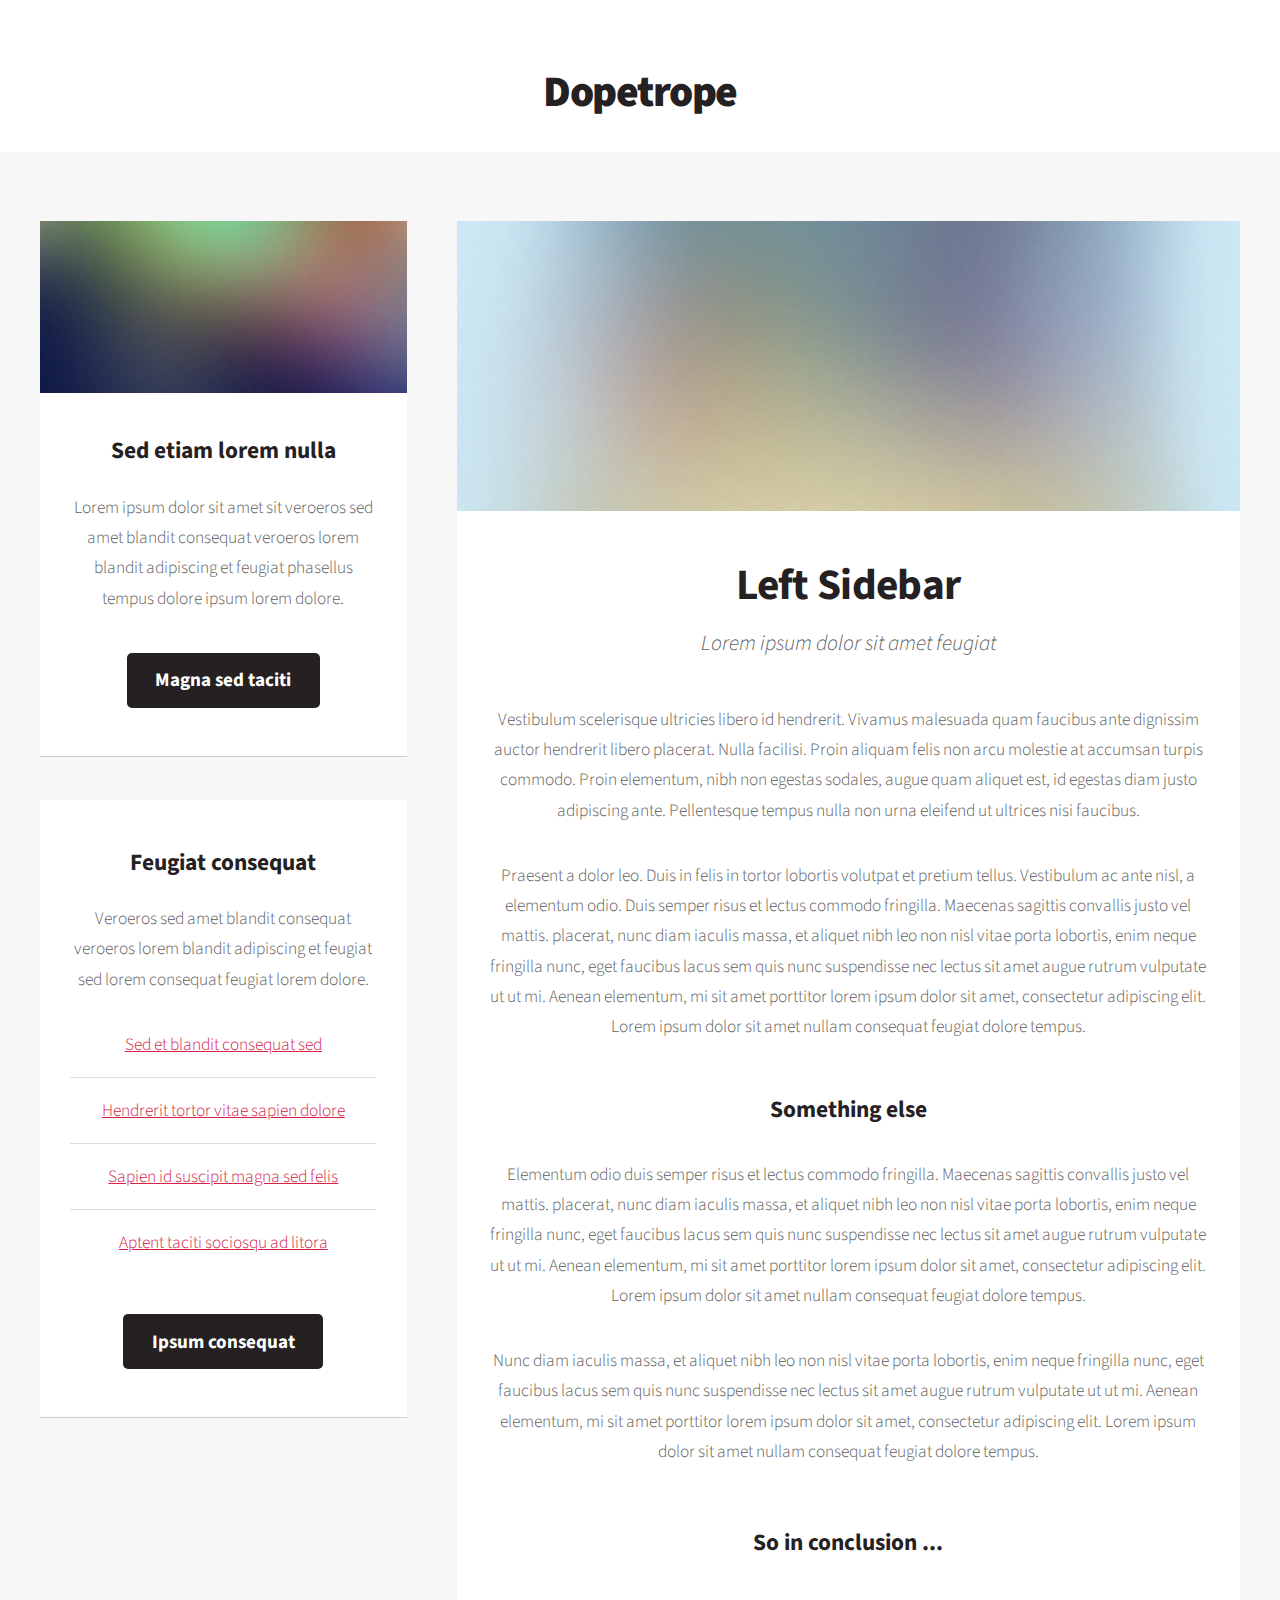
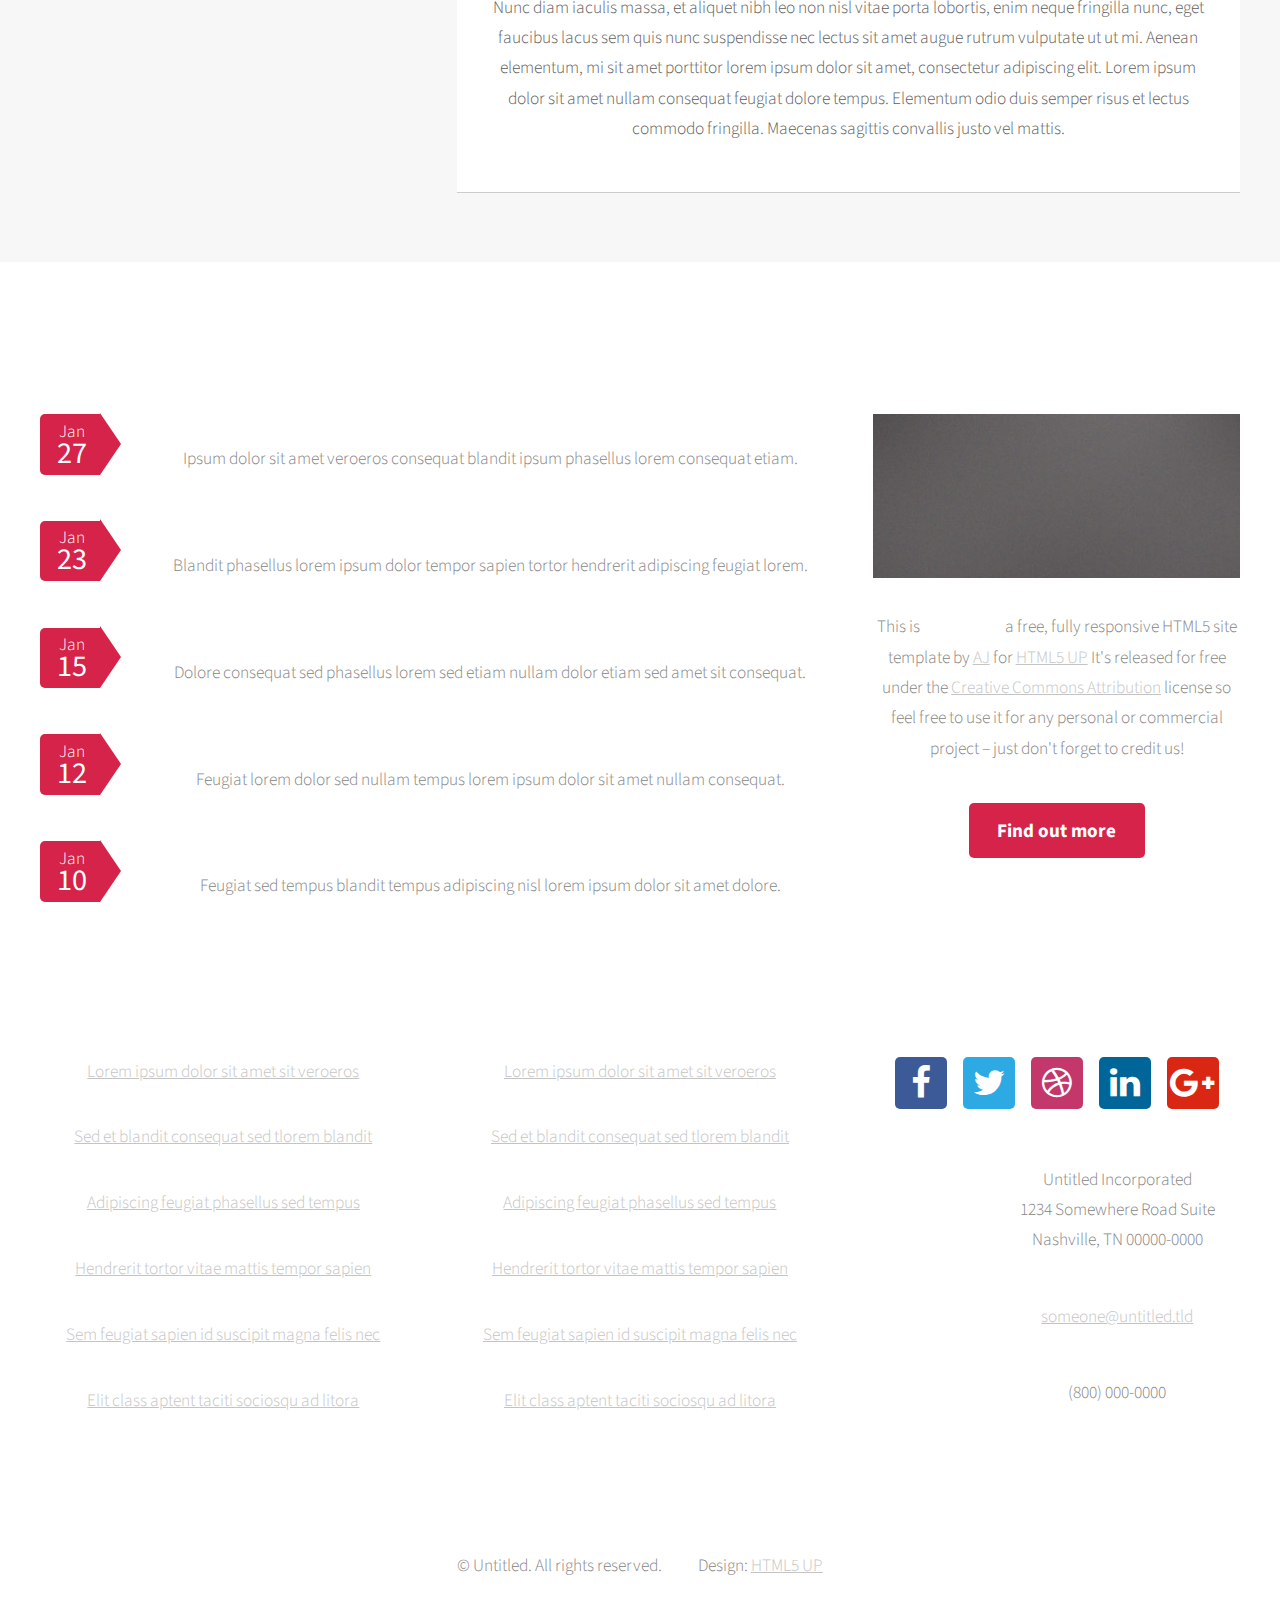
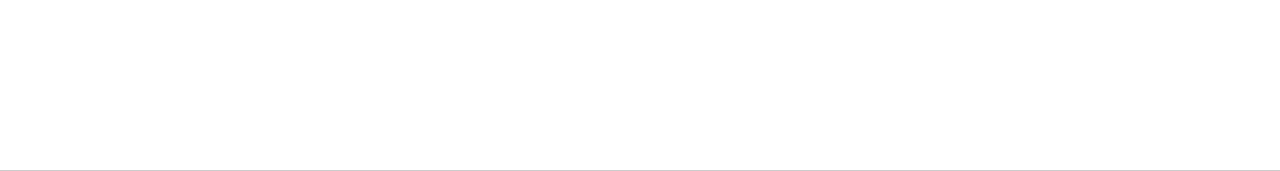
==== commit d446aa79: "nav" ====
--- a/left-sidebar.html
+++ b/left-sidebar.html
@@ -23,37 +23,7 @@
 						<!-- Logo -->
 							<h1><a href="index.html">Dopetrope</a></h1>
 
-						<!-- Nav -->
-							<nav id="nav">
-								<ul>
-									<li><a href="index.html">Home</a></li>
-									<li>
-										<a href="#">Dropdown</a>
-										<ul>
-											<li><a href="#">Lorem ipsum dolor</a></li>
-											<li><a href="#">Magna phasellus</a></li>
-											<li><a href="#">Etiam dolore nisl</a></li>
-											<li>
-												<a href="#">Phasellus consequat</a>
-												<ul>
-													<li><a href="#">Magna phasellus</a></li>
-													<li><a href="#">Etiam dolore nisl</a></li>
-													<li><a href="#">Veroeros feugiat</a></li>
-													<li><a href="#">Nisl sed aliquam</a></li>
-													<li><a href="#">Dolore adipiscing</a></li>
-												</ul>
-											</li>
-											<li><a href="#">Veroeros feugiat</a></li>
-										</ul>
-									</li>
-									<li class="current"><a href="left-sidebar.html">Left Sidebar</a></li>
-									<li><a href="right-sidebar.html">Right Sidebar</a></li>
-									<li><a href="no-sidebar.html">No Sidebar</a></li>
-								</ul>
-							</nav>
-
-					</div>
-				</div>
+					
 
 			<!-- Main -->
 				<div id="main-wrapper">
@@ -295,4 +265,4 @@
 			<script src="assets/js/main.js"></script>
 
 	</body>
-</html>+</html>
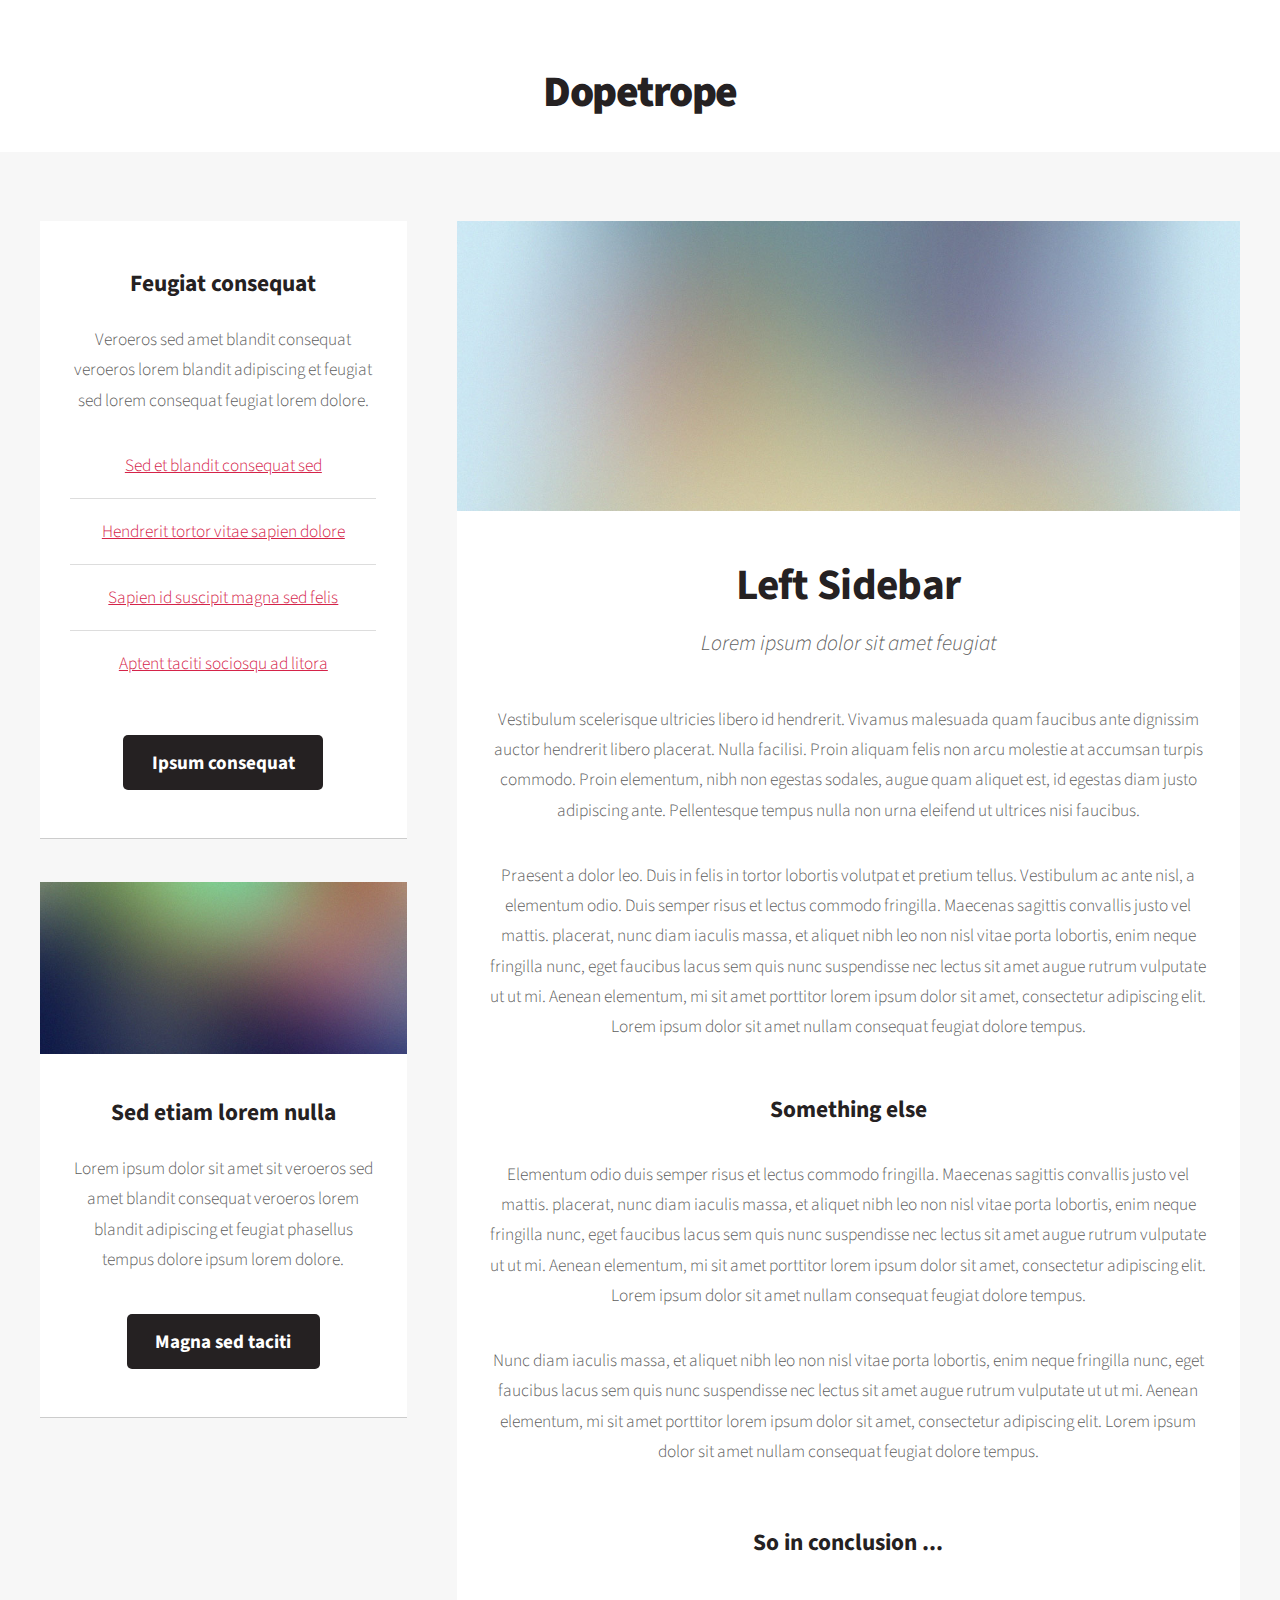
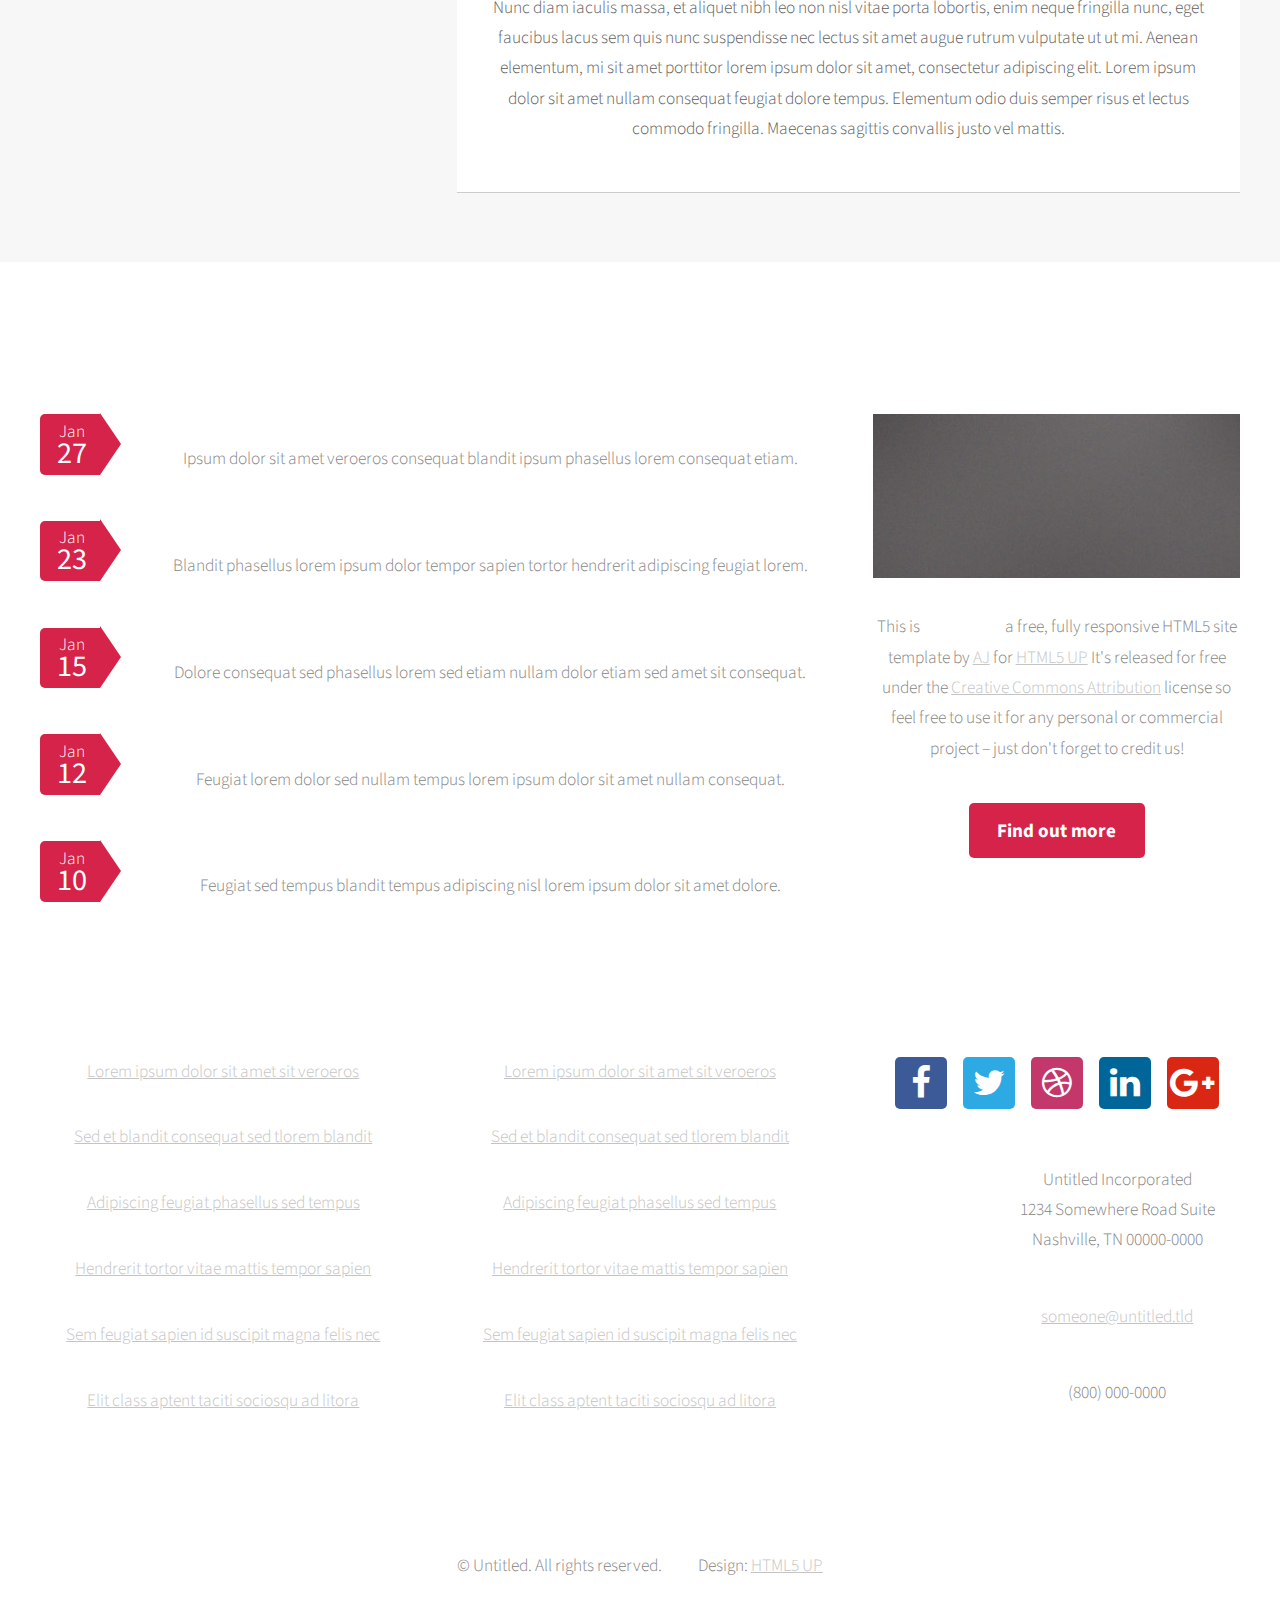
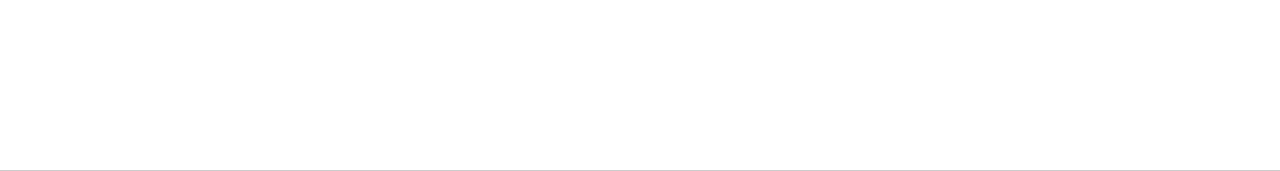
==== commit dff6888a: "moved boxes" ====
--- a/left-sidebar.html
+++ b/left-sidebar.html
@@ -23,7 +23,7 @@
 						<!-- Logo -->
 							<h1><a href="index.html">Dopetrope</a></h1>
 
-					
+
 
 			<!-- Main -->
 				<div id="main-wrapper">
@@ -32,16 +32,7 @@
 							<div class="4u 12u(mobile)">
 
 								<!-- Sidebar -->
-									<section class="box">
-										<a href="#" class="image featured"><img src="images/pic09.jpg" alt="" /></a>
-										<header>
-											<h3>Sed etiam lorem nulla</h3>
-										</header>
-										<p>Lorem ipsum dolor sit amet sit veroeros sed amet blandit consequat veroeros lorem blandit  adipiscing et feugiat phasellus tempus dolore ipsum lorem dolore.</p>
-										<footer>
-											<a href="#" class="button alt">Magna sed taciti</a>
-										</footer>
-									</section>
+
 									<section class="box">
 										<header>
 											<h3>Feugiat consequat</h3>
@@ -55,6 +46,16 @@
 										</ul>
 										<footer>
 											<a href="#" class="button alt">Ipsum consequat</a>
+										</footer>
+									</section>
+									<section class="box">
+										<a href="#" class="image featured"><img src="images/pic09.jpg" alt="" /></a>
+										<header>
+											<h3>Sed etiam lorem nulla</h3>
+										</header>
+										<p>Lorem ipsum dolor sit amet sit veroeros sed amet blandit consequat veroeros lorem blandit  adipiscing et feugiat phasellus tempus dolore ipsum lorem dolore.</p>
+										<footer>
+											<a href="#" class="button alt">Magna sed taciti</a>
 										</footer>
 									</section>
 
